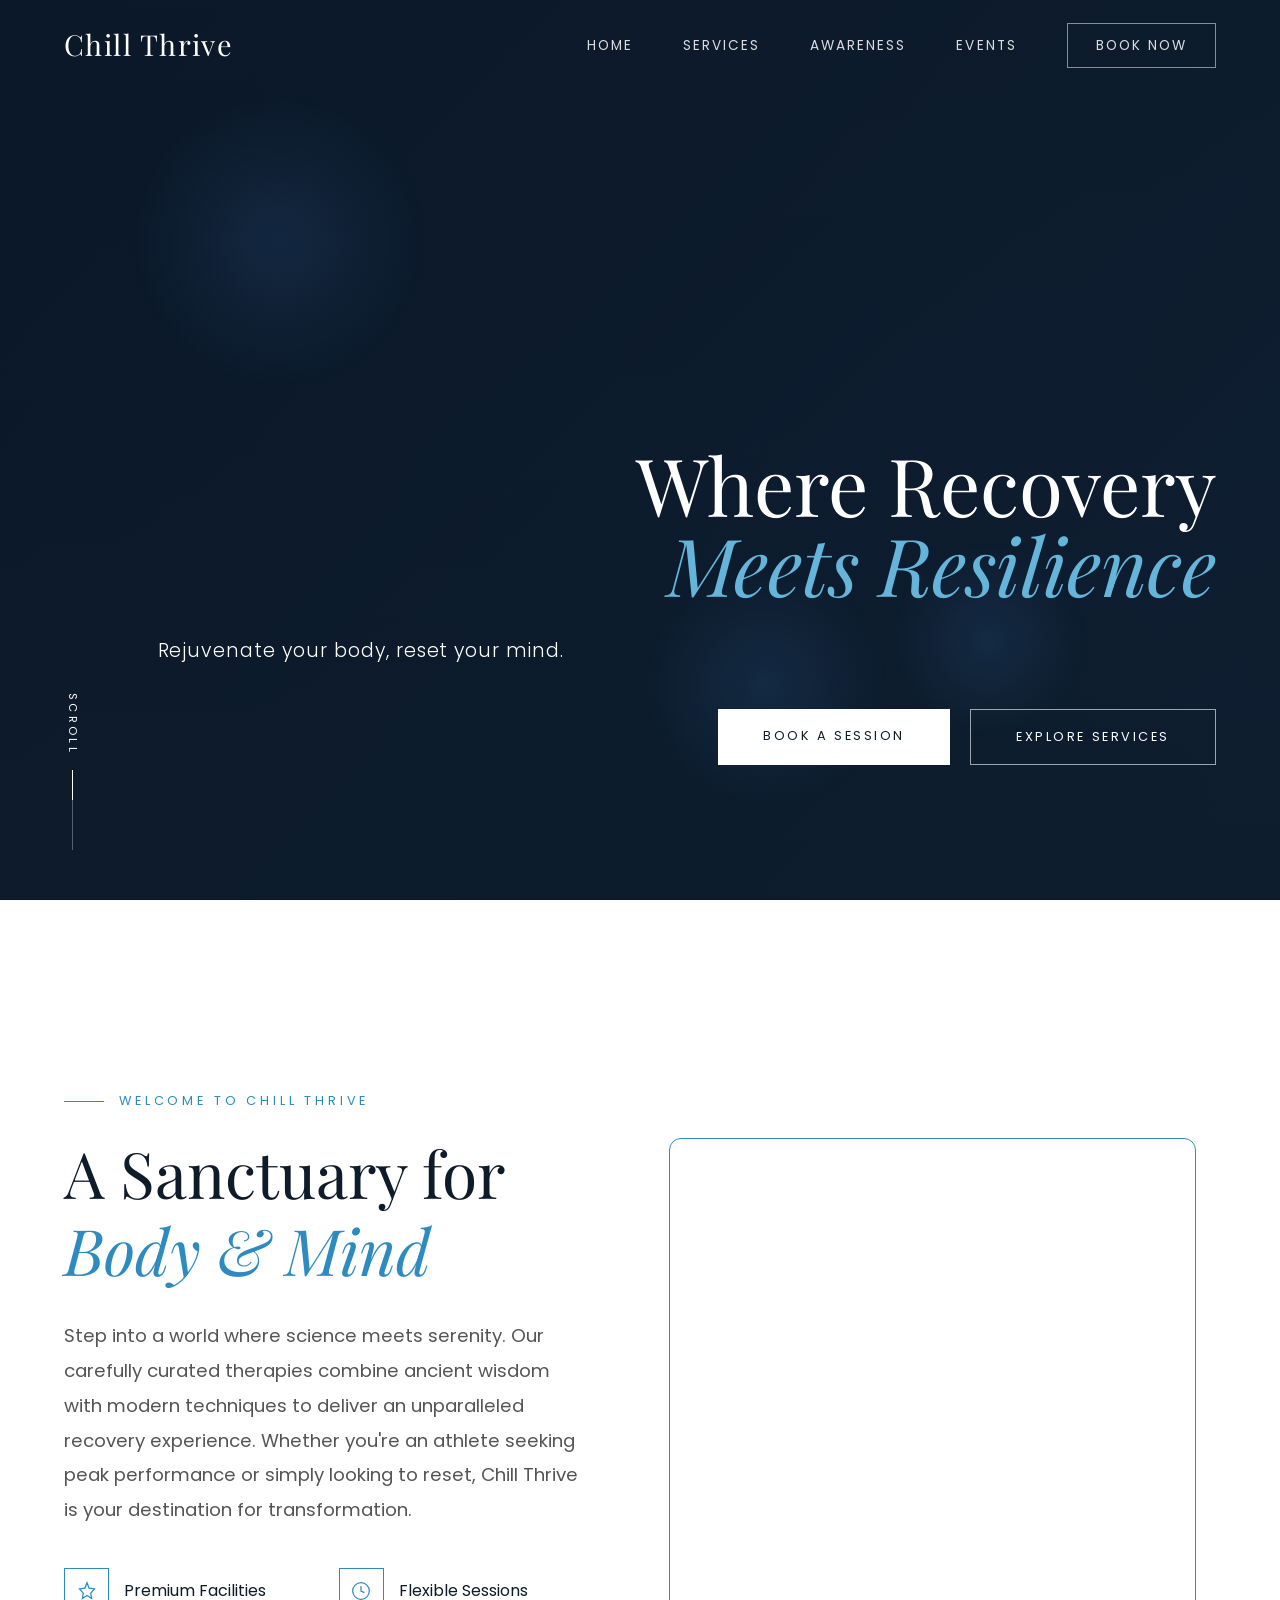
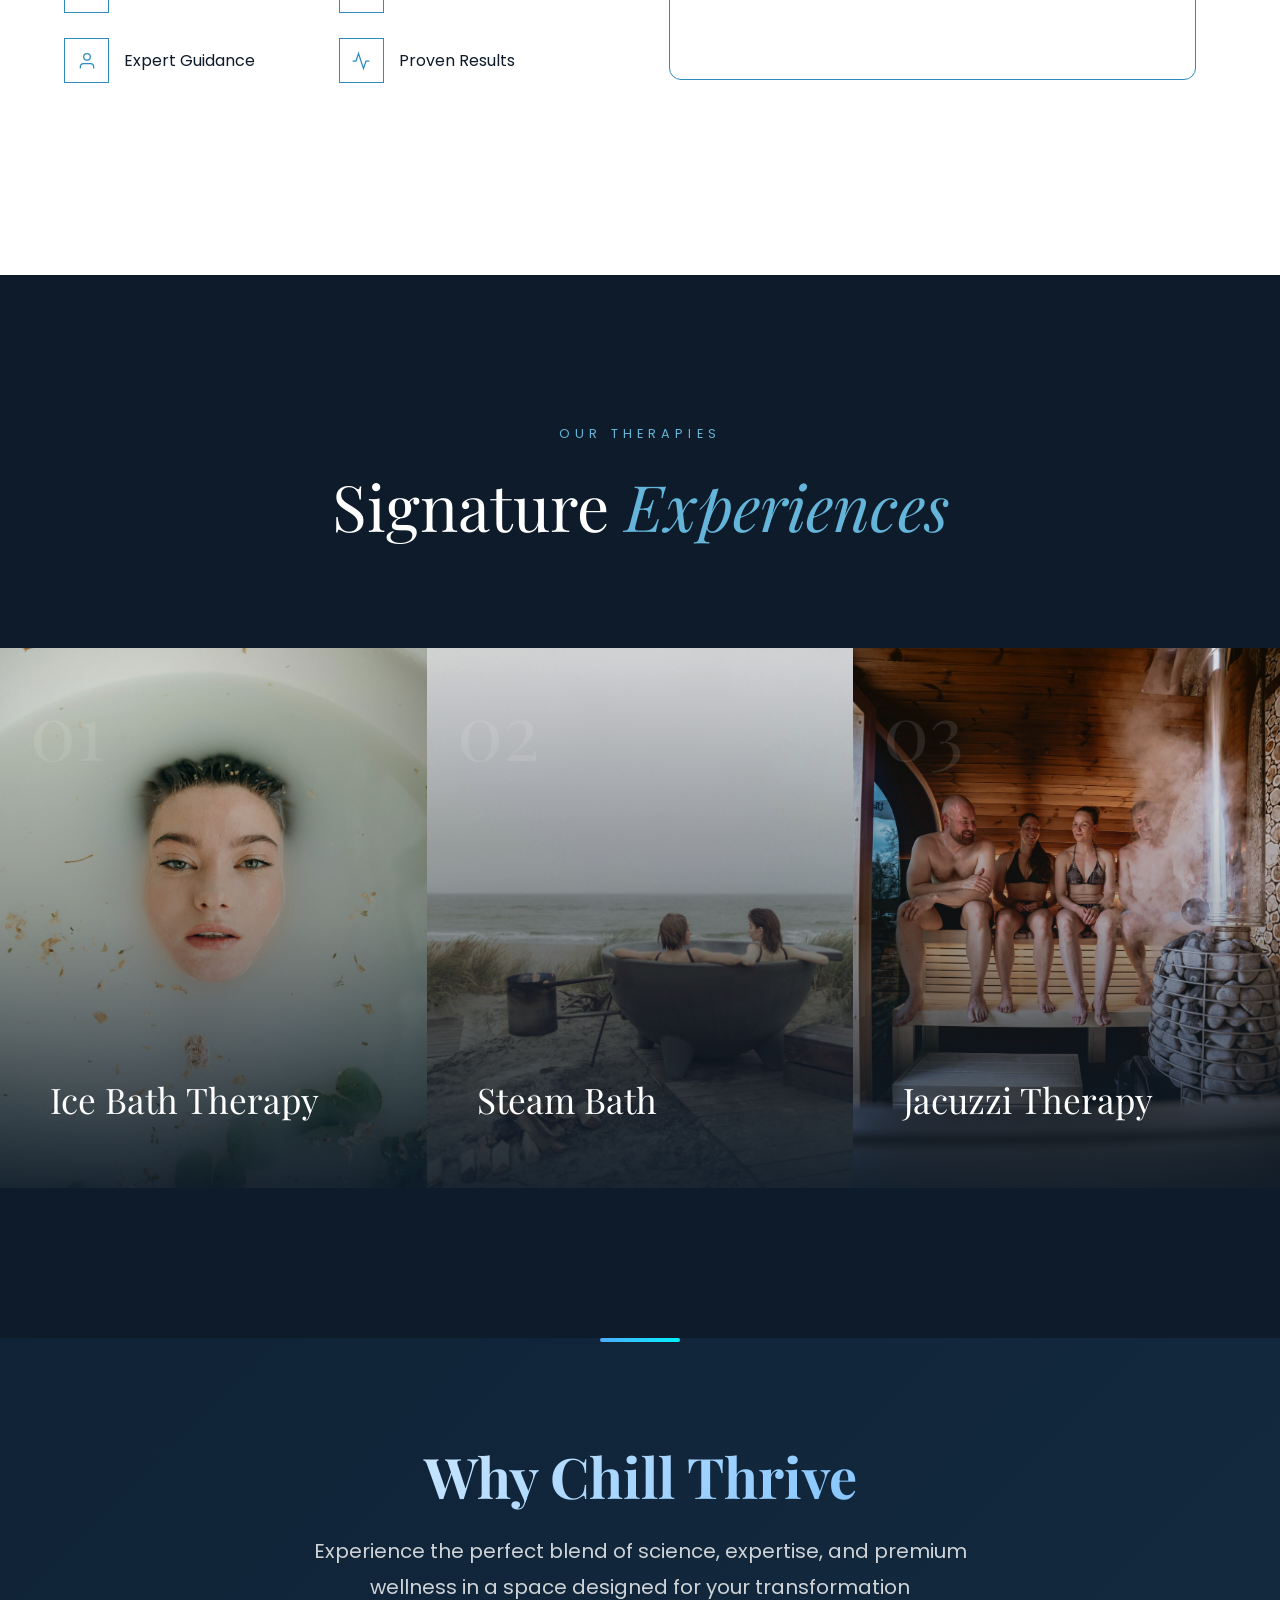
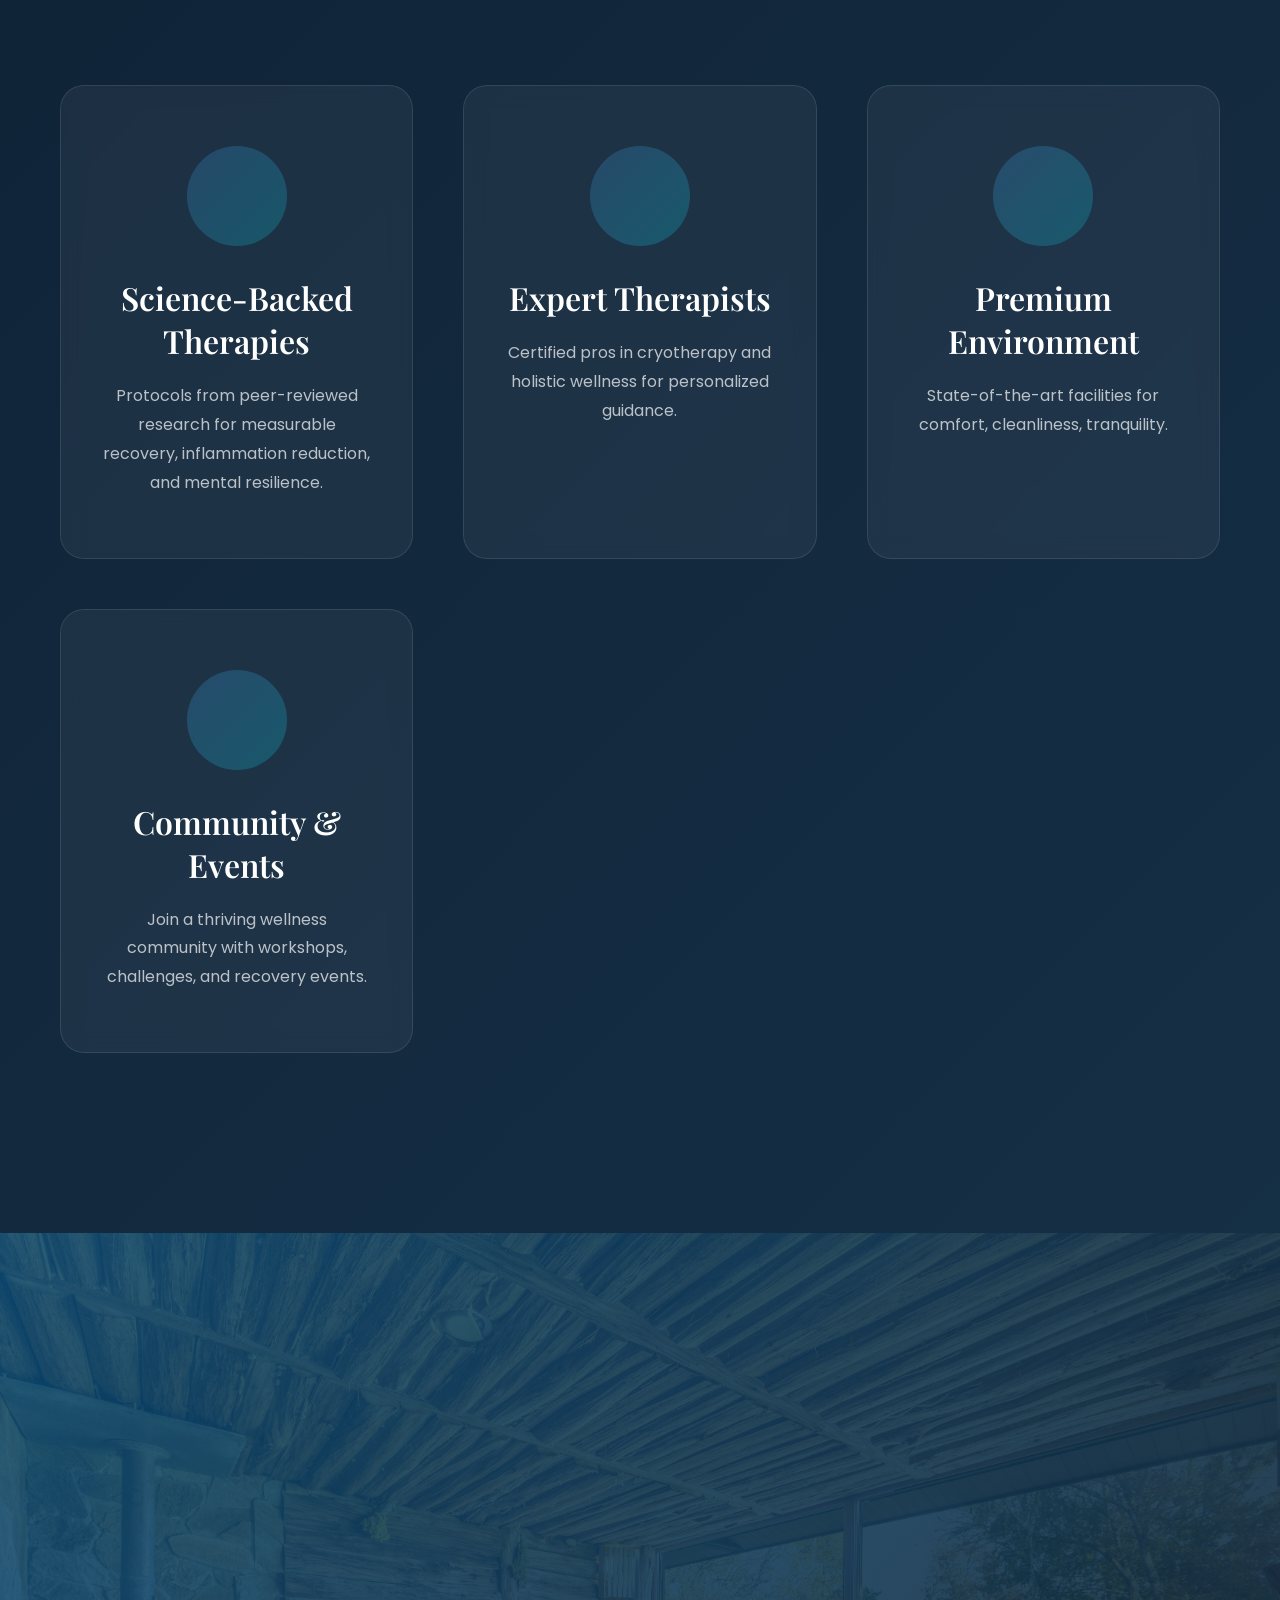
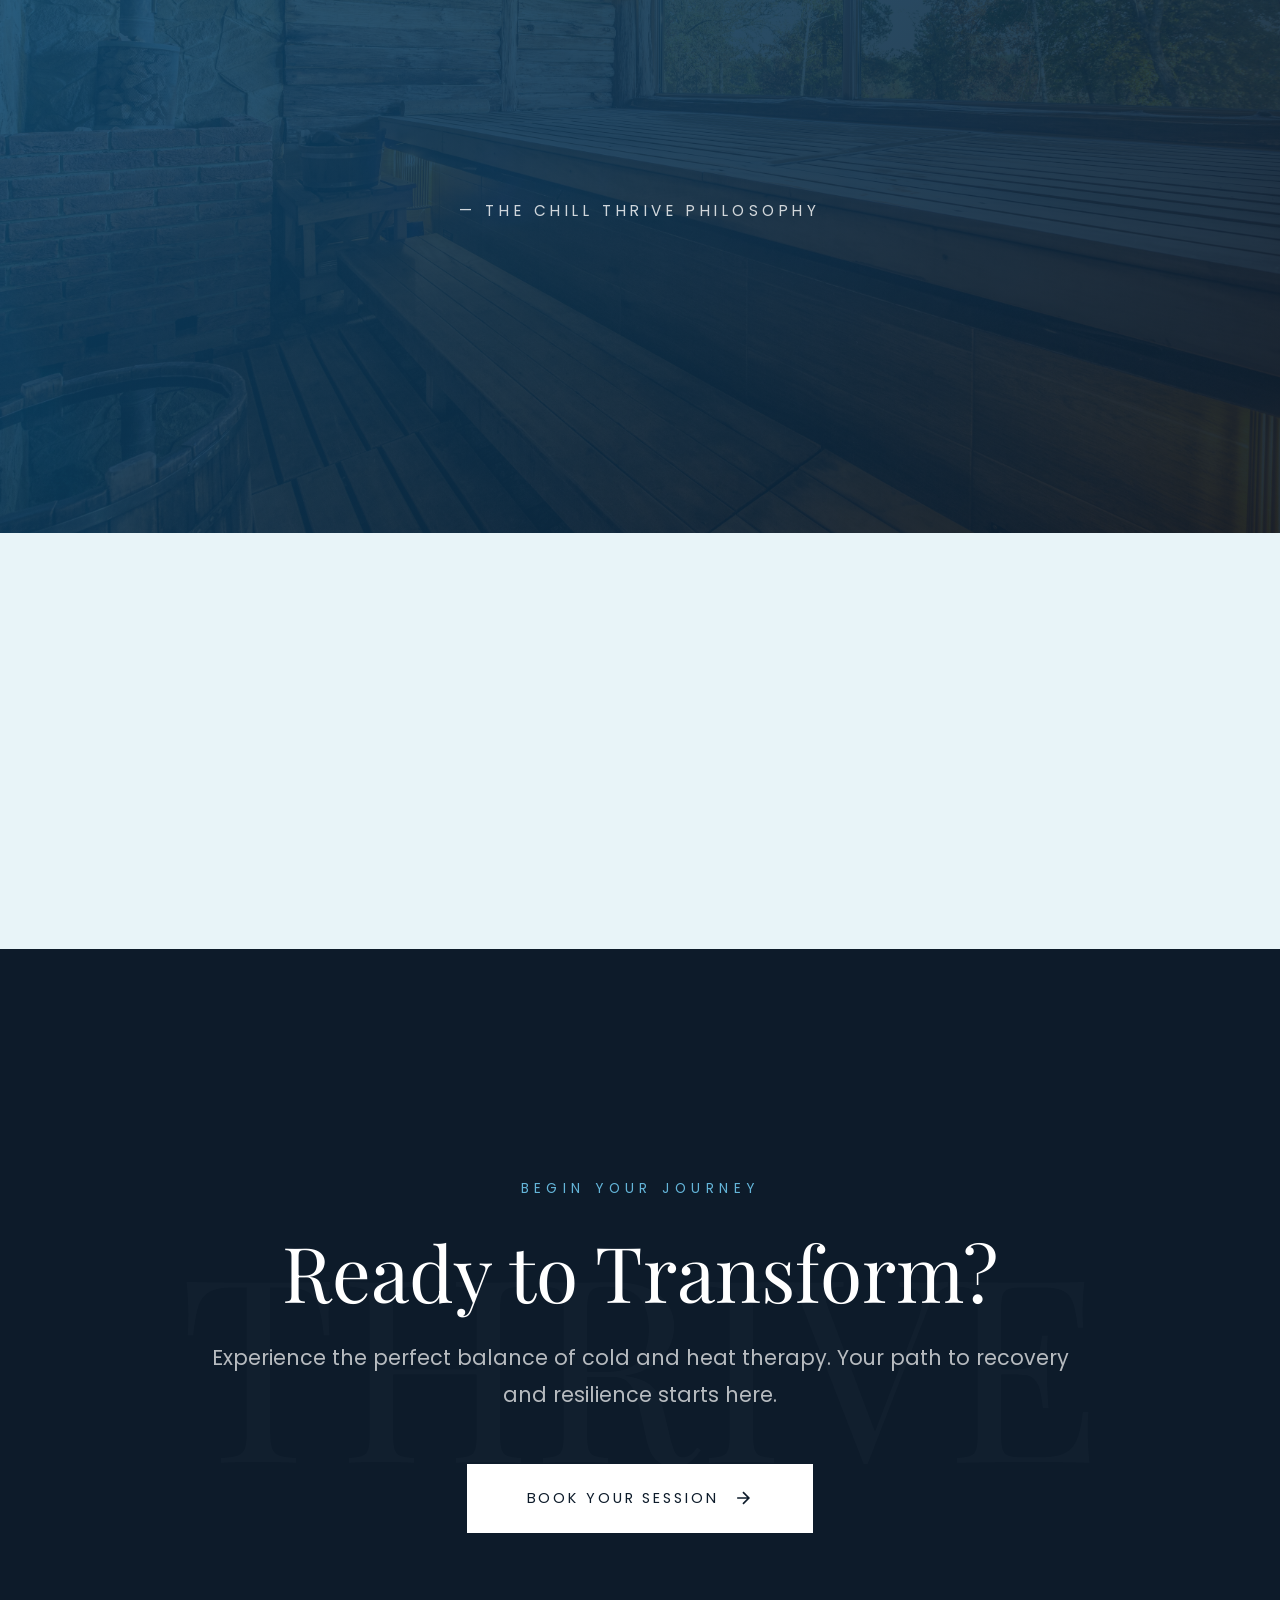
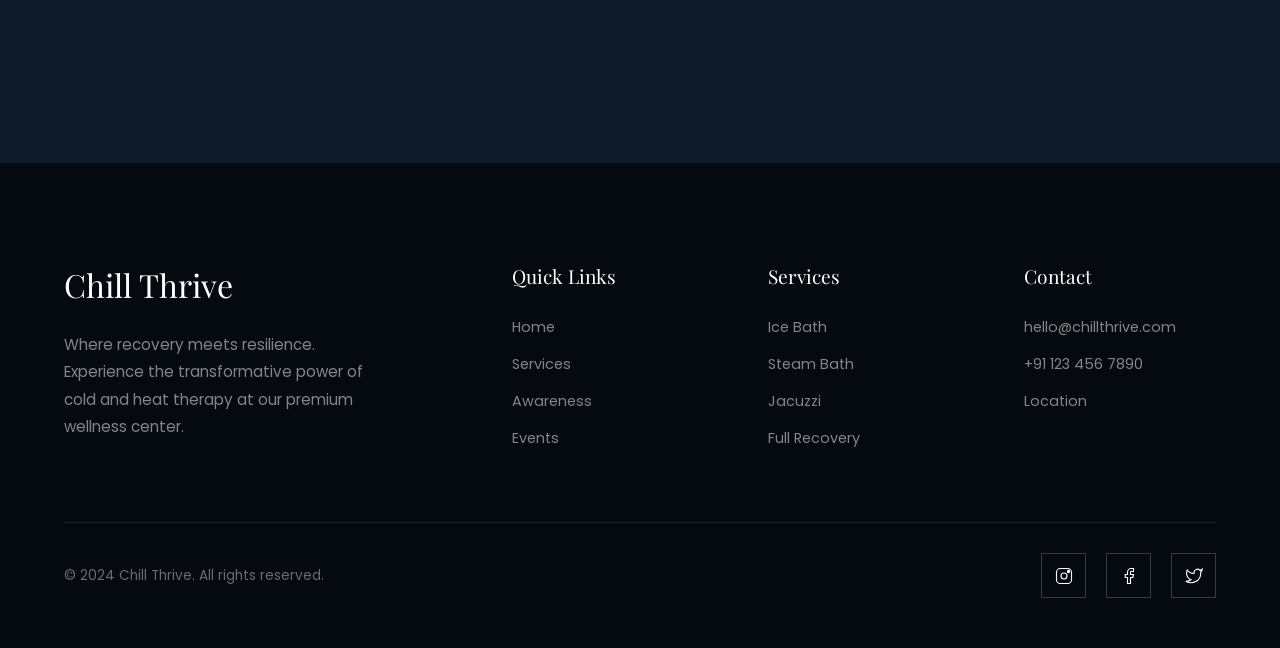
==== index.html @ a76f4bb7 "Add files via upload" ====
<!DOCTYPE html>
<html lang="en">
<head>
  <meta charset="UTF-8">
  <meta name="viewport" content="width=device-width, initial-scale=1.0">
  <title>Chill Thrive - Where Recovery Meets Resilience</title>
  <link href="https://fonts.googleapis.com/css2?family=Playfair+Display:wght@300;400;500;600&family=Inter:wght@300;400;500;600&display=swap" rel="stylesheet">
  <style>
    * {
      margin: 0;
      padding: 0;
      box-sizing: border-box;
    }

    :root {
      --primary-blue: #0A4F7D;
      --light-blue: #2E8BC0;
      --ice-blue: #E8F4F8;
      --accent: #64B5D9;
      --white: #FFFFFF;
      --dark: #0D1B2A;
      --gray: #666666;
    }

    html {
      scroll-behavior: smooth;
    }

    body {
      font-family: 'Inter', sans-serif;
      color: var(--dark);
      overflow-x: hidden;
      background: var(--dark);
    }

    /* Preloader */
    .preloader {
      position: fixed;
      inset: 0;
      background: var(--dark);
      z-index: 10000;
      display: flex;
      flex-direction: column;
      align-items: center;
      justify-content: center;
      transition: opacity 1s ease, visibility 1s ease;
    }

    .preloader.hidden {
      opacity: 0;
      visibility: hidden;
    }

    .preloader-text {
      font-family: 'Playfair Display', serif;
      font-size: clamp(1.2rem, 4vw, 2rem);
      color: white;
      letter-spacing: 0.4em;
      opacity: 0;
      animation: fadeIn 1s ease 0.8s forwards;
    }

    @keyframes fadeIn {
      to { opacity: 1; }
    }

    .preloader-line {
      width: 0;
      height: 1px;
      background: var(--accent);
      margin-top: 20px;
      animation: expandLine 2s ease 0.5s forwards;
    }

    @keyframes expandLine {
      to { width: clamp(150px, 30vw, 250px); }
    }

    .preloader-tagline {
      font-size: clamp(0.7rem, 2vw, 0.9rem);
      color: rgba(255,255,255,0.6);
      letter-spacing: 0.3em;
      text-transform: uppercase;
      margin-top: 15px;
      opacity: 0;
      animation: fadeIn 1s ease 1.5s forwards;
    }

    /* Navigation */
    .nav {
      position: fixed;
      top: 0;
      left: 0;
      right: 0;
      padding: 25px 5%;
      display: flex;
      justify-content: space-between;
      align-items: center;
      z-index: 1000;
      transition: all 0.5s ease;
    }

    .nav.scrolled {
      background: rgba(13, 27, 42, 0.95);
      backdrop-filter: blur(20px);
      padding: 15px 5%;
    }

    .nav-logo-text {
      font-family: 'Playfair Display', serif;
      font-size: clamp(1.3rem, 3vw, 1.8rem);
      font-weight: 400;
      color: white;
      text-decoration: none;
      letter-spacing: 0.05em;
      transition: color 0.3s;
    }

    .nav-menu {
      display: flex;
      align-items: center;
      gap: clamp(20px, 4vw, 50px);
      list-style: none;
    }

    .nav-menu a {
      color: rgba(255,255,255,0.85);
      text-decoration: none;
      font-size: clamp(0.7rem, 1.5vw, 0.85rem);
      letter-spacing: 0.15em;
      text-transform: uppercase;
      transition: all 0.3s ease;
      position: relative;
    }

    .nav-menu a::after {
      content: '';
      position: absolute;
      bottom: -5px;
      left: 0;
      width: 0;
      height: 1px;
      background: var(--accent);
      transition: width 0.3s ease;
    }

    .nav-menu a:hover::after {
      width: 100%;
    }

    .nav-menu a:hover {
      color: white;
    }

    .nav-cta {
      padding: 12px 28px;
      background: transparent;
      border: 1px solid rgba(255,255,255,0.5);
      color: white;
      font-size: clamp(0.65rem, 1.5vw, 0.75rem);
      text-transform: uppercase;
      letter-spacing: 0.15em;
      text-decoration: none;
      transition: all 0.4s ease;
    }

    .nav-cta:hover {
      background: white;
      color: var(--dark);
    }

    .menu-toggle {
      display: none;
      flex-direction: column;
      gap: 6px;
      cursor: pointer;
      padding: 10px;
      z-index: 1001;
    }

    .menu-toggle span {
      width: 28px;
      height: 1.5px;
      background: white;
      transition: all 0.3s ease;
    }

    .menu-toggle.active span:nth-child(1) {
      transform: rotate(45deg) translate(5px, 5px);
    }

    .menu-toggle.active span:nth-child(2) {
      opacity: 0;
    }

    .menu-toggle.active span:nth-child(3) {
      transform: rotate(-45deg) translate(5px, -5px);
    }

    /* Hero */
    .hero {
      position: relative;
      height: 100vh;
      min-height: 600px;
      overflow: hidden;
    }

    .hero-video {
      position: absolute;
      top: 0;
      left: 0;
      width: 100%;
      height: 100%;
      object-fit: cover;
      z-index: -2;
    }

    .hero-overlay {
      position: absolute;
      inset: 0;
      background: linear-gradient(to bottom, rgba(13, 27, 42, 0.4) 0%, rgba(13, 27, 42, 0.2) 50%, rgba(13, 27, 42, 0.6) 100%);
      z-index: -1;
    }

    .hero-content {
      position: absolute;
      bottom: clamp(60px, 15vh, 150px);
      left: 5%;
      right: 5%;
      color: white;
    }

    .hero-title {
      font-family: 'Playfair Display', serif;
      font-size: clamp(2.5rem, 8vw, 7rem);
      font-weight: 200;
      line-height: 1.00;
      margin-bottom: 30px;
      opacity: 0;
      text-align: right;
      transform: translateY(50px);
      animation: fadeUp 1.2s ease 2.7s forwards;
      font-size: 500%;
    }

    .hero-title span {
      display: block;
      font-style: italic;
      color: var(--accent);
    }

    @keyframes fadeUp {
      to {
        opacity: 1;
        transform: translateY(0);
      }
    }

    .hero-description {
      font-size: clamp(0.9rem, 2vw, 1.2rem);
      font-weight: 300;
      letter-spacing: 0.05em;
      max-width: 500px;
      line-height: 1.8;
      margin-bottom: 40px;
      opacity: 0;
      text-align: right;
      animation: fadeUp 1s ease 3s forwards;
      position: right;
    }

    .hero-buttons {
      display: flex;
      gap: 20px;
      opacity: 0;
      animation: fadeUp 1s ease 3.2s forwards;
      justify-content: flex-end;
    }

    .hero-btn {
      padding: clamp(14px, 2vw, 18px) clamp(30px, 4vw, 45px);
      font-size: clamp(0.7rem, 1.5vw, 0.8rem);
      text-transform: uppercase;
      letter-spacing: 0.2em;
      text-decoration: none;
      transition: all 0.4s cubic-bezier(0.4, 0, 0.2, 1);
    }

    .hero-btn.primary {
      background: white;
      color: var(--dark);
    }

    .hero-btn.primary:hover {
      background: var(--accent);
      color: white;
      transform: translateY(-3px);
    }

    .hero-btn.secondary {
      background: transparent;
      border: 1px solid rgba(255,255,255,0.6);
      color: white;
    }

    .hero-btn.secondary:hover {
      background: rgba(255,255,255,0.1);
      border-color: white;
    }

    .scroll-indicator {
      position: absolute;
      bottom: clamp(30px, 5vw, 50px);
      left: 5%;
      right: auto;
      display: flex;
      flex-direction: column;
      align-items: center;
      gap: 15px;
      color: white;
      opacity: 0;
      animation: fadeUp 1s ease 3.5s forwards;
    }

    .scroll-text {
      writing-mode: vertical-rl;
      font-size: 0.7rem;
      letter-spacing: 0.3em;
      text-transform: uppercase;
    }

    .scroll-line {
      width: 1px;
      height: 80px;
      background: rgba(255,255,255,0.3);
      position: relative;
      overflow: hidden;
    }

    .scroll-line::after {
      content: '';
      position: absolute;
      top: 0;
      left: 0;
      width: 100%;
      height: 30px;
      background: white;
      animation: scrollMove 2s ease infinite;
    }

    @keyframes scrollMove {
      0% { transform: translateY(-30px); }
      100% { transform: translateY(80px); }
    }

    /* Intro Sanctuary */
    .intro-section {
      padding: clamp(100px, 15vw, 200px) 5%;
      background: var(--white);
      position: relative;
      overflow: hidden;
    }

    .intro-grid {
      display: grid;
      grid-template-columns: 1fr 1fr;
      gap: clamp(40px, 8vw, 120px);
      max-width: 1400px;
      margin: 0 auto;
      align-items: center;
    }

    .intro-content {
      opacity: 0;
      transform: translateY(60px);
      transition: all 1s cubic-bezier(0.4, 0, 0.2, 1);
    }

    .intro-content.visible {
      opacity: 1;
      transform: translateY(0);
    }

    .intro-label {
      font-size: clamp(0.7rem, 1.5vw, 0.8rem);
      letter-spacing: 0.3em;
      text-transform: uppercase;
      color: var(--light-blue);
      margin-bottom: 25px;
      display: flex;
      align-items: center;
      gap: 15px;
    }

    .intro-label::before {
      content: '';
      width: 40px;
      height: 1px;
      background: var(--light-blue);
    }

    .intro-title {
      font-family: 'Playfair Display', serif;
      font-size: clamp(2rem, 5vw, 4rem);
      font-weight: 300;
      line-height: 1.2;
      margin-bottom: 30px;
      color: var(--dark);
    }

    .intro-title span {
      font-style: italic;
      color: var(--light-blue);
    }

    .intro-text {
      font-size: clamp(0.95rem, 1.8vw, 1.15rem);
      line-height: 1.9;
      color: #555;
      margin-bottom: 40px;
    }

    .intro-features {
      display: grid;
      grid-template-columns: repeat(2, 1fr);
      gap: 25px;
    }

    .intro-feature {
      display: flex;
      align-items: center;
      gap: 15px;
      font-size: clamp(0.85rem, 1.5vw, 1rem);
      color: var(--dark);
      opacity: 0;
      transform: translateY(30px);
      transition: all 0.8s cubic-bezier(0.4, 0, 0.2, 1);
    }

    .intro-content.visible .intro-feature {
      opacity: 1;
      transform: translateY(0);
    }

    .intro-feature:hover .intro-feature-icon {
      border-color: var(--accent);
      transform: scale(1.05);
    }

    .intro-feature-icon {
      width: 45px;
      height: 45px;
      border: 1px solid var(--light-blue);
      display: flex;
      align-items: center;
      justify-content: center;
      flex-shrink: 0;
      transition: all 0.3s ease;
    }

    .intro-feature-icon svg {
      width: 20px;
      height: 20px;
      stroke: var(--light-blue);
      fill: none;
      transition: stroke 0.3s ease;
    }

    .intro-feature:hover .intro-feature-icon svg {
      stroke: var(--accent);
    }

    .intro-image {
      position: relative;
      opacity: 0;
      transform: translateX(60px);
      transition: all 1s cubic-bezier(0.4, 0, 0.2, 1) 0.2s;
    }

    .intro-image.visible {
      opacity: 1;
      transform: translateX(0);
    }

    @media (min-width: 1025px) {
      .intro-image {
        order: 2;
        transform: translateX(-60px);
      }

      .intro-content {
        order: 1;
        transform: translateY(60px);
      }
    }

    .intro-image video {
      width: 100%;
      height: clamp(400px, 60vh, 700px);
      object-fit: cover;
      transition: transform 0.5s cubic-bezier(0.4, 0, 0.2, 1);
      display: block;
      border-radius: 12px;
    }

    .intro-image:hover video {
      transform: scale(1.05);
    }

    .intro-image::before {
      content: '';
      position: absolute;
      top: 20px;
      right: 20px;
      width: 100%;
      height: 100%;
      border: 1px solid var(--light-blue);
      z-index: -1;
      border-radius: 12px;
      transition: all 0.3s ease;
    }

    .intro-image:hover::before {
      border-color: var(--accent);
      box-shadow: 0 20px 40px rgba(0,0,0,0.2);
    }

    /* Services Preview - Front */
    .services-preview {
      padding: clamp(80px, 12vw, 150px) 0;
      background: var(--dark);
      position: relative;
    }

    .services-header {
      text-align: center;
      padding: 0 5%;
      margin-bottom: clamp(60px, 10vw, 100px);
    }

    .services-label {
      font-size: clamp(0.7rem, 1.5vw, 0.8rem);
      letter-spacing: 0.4em;
      text-transform: uppercase;
      color: var(--accent);
      margin-bottom: 20px;
    }

    .services-title {
      font-family: 'Playfair Display', serif;
      font-size: clamp(2rem, 5vw, 4rem);
      font-weight: 300;
      color: white;
    }

    .services-title span {
      font-style: italic;
      color: var(--accent);
    }

    .services-grid {
      display: grid;
      grid-template-columns: repeat(3, 1fr);
      gap: 0;
    }

    .service-item {
      position: relative;
      height: clamp(400px, 60vh, 600px);
      overflow: hidden;
      cursor: pointer;
    }

    .service-item img {
      width: 100%;
      height: 100%;
      object-fit: cover;
      transition: transform 1.5s cubic-bezier(0.4, 0, 0.2, 1);
    }

    .service-item:hover img {
      transform: scale(1.15);
    }

    .service-overlay {
      position: absolute;
      inset: 0;
      background: linear-gradient(to top, rgba(13,27,42,0.9) 0%, rgba(13,27,42,0.3) 50%, transparent 100%);
      display: flex;
      flex-direction: column;
      justify-content: flex-end;
      padding: clamp(30px, 5vw, 50px);
      transition: background 0.5s ease;
    }

    .service-item:hover .service-overlay {
      background: linear-gradient(to top, rgba(10,79,125,0.95) 0%, rgba(10,79,125,0.7) 50%, rgba(10,79,125,0.4) 100%);
    }

    .service-number {
      font-family: 'Playfair Display', serif;
      font-size: clamp(3rem, 6vw, 5rem);
      font-weight: 300;
      color: rgba(255,255,255,0.1);
      position: absolute;
      top: 30px;
      left: 30px;
      transition: color 0.5s ease;
    }

    .service-item:hover .service-number {
      color: rgba(255,255,255,0.3);
    }

    .service-name {
      font-family: 'Playfair Display', serif;
      font-size: clamp(1.5rem, 3vw, 2.2rem);
      font-weight: 400;
      color: white;
      margin-bottom: 15px;
      transform: translateY(20px);
      transition: transform 0.5s ease;
    }

    .service-item:hover .service-name {
      transform: translateY(0);
    }

    .service-desc {
      font-size: clamp(0.85rem, 1.5vw, 1rem);
      color: rgba(255,255,255,0.7);
      line-height: 1.7;
      max-height: 0;
      overflow: hidden;
      opacity: 0;
      transition: all 0.5s ease;
    }

    .service-item:hover .service-desc {
      max-height: 100px;
      opacity: 1;
      margin-bottom: 20px;
    }

    .service-link {
      display: inline-flex;
      align-items: center;
      gap: 10px;
      color: white;
      text-decoration: none;
      font-size: clamp(0.7rem, 1.5vw, 0.8rem);
      letter-spacing: 0.2em;
      text-transform: uppercase;
      opacity: 0;
      transform: translateY(20px);
      transition: all 0.5s ease 0.1s;
    }

    .service-item:hover .service-link {
      opacity: 1;
      transform: translateY(0);
    }

    .service-link svg {
      width: 20px;
      height: 20px;
      transition: transform 0.3s ease;
    }

    .service-link:hover svg {
      transform: translateX(5px);
    }

    
    /* Experience */
    .experience-section {
      position: relative;
      height: 100vh;
      min-height: 600px;
      display: flex;
      align-items: center;
      overflow: hidden;
    }

    .experience-bg {
      position: absolute;
      inset: 0;
      z-index: -1;
    }

    .experience-bg img {
      width: 100%;
      height: 100%;
      object-fit: cover;
    }

    .experience-bg::after {
      content: '';
      position: absolute;
      inset: 0;
      background: linear-gradient(135deg, rgba(10,79,125,0.85) 0%, rgba(13,27,42,0.9) 100%);
    }

    .experience-content {
      max-width: 800px;
      margin: 0 auto;
      text-align: center;
      padding: 0 5%;
      color: white;
    }

    .experience-quote {
      font-family: 'Playfair Display', serif;
      font-size: clamp(1.8rem, 4vw, 3.5rem);
      font-weight: 300;
      font-style: italic;
      line-height: 1.4;
      margin-bottom: 40px;
      opacity: 0;
      transform: translateY(40px);
      transition: all 1s ease;
    }

    .experience-quote.visible {
      opacity: 1;
      transform: translateY(0);
    }

    .experience-author {
      font-size: clamp(0.8rem, 1.5vw, 0.95rem);
      letter-spacing: 0.3em;
      text-transform: uppercase;
      opacity: 0.8;
    }

    /* Stats */
    .stats-section {
      padding: clamp(80px, 12vw, 150px) 5%;
      background: var(--ice-blue);
    }

    .stats-grid {
      display: grid;
      grid-template-columns: repeat(4, 1fr);
      gap: clamp(30px, 5vw, 60px);
      max-width: 1200px;
      margin: 0 auto;
      text-align: center;
    }

    .stat-item {
      opacity: 0;
      transform: translateY(40px);
      transition: all 0.8s cubic-bezier(0.4, 0, 0.2, 1);
    }

    .stat-item.visible {
      opacity: 1;
      transform: translateY(0);
    }

    .stat-number {
      font-family: 'Playfair Display', serif;
      font-size: clamp(2.5rem, 5vw, 4rem);
      font-weight: 300;
      color: var(--primary-blue);
      margin-bottom: 10px;
    }

    .stat-label {
      font-size: clamp(0.75rem, 1.5vw, 0.9rem);
      letter-spacing: 0.2em;
      text-transform: uppercase;
      color: var(--gray);
    }

    /* CTA */
    .cta-section {
      position: relative;
      padding: clamp(120px, 18vw, 250px) 5%;
      background: var(--dark);
      overflow: hidden;
    }

    .cta-bg-text {
      position: absolute;
      top: 50%;
      left: 50%;
      transform: translate(-50%, -50%);
      font-family: 'Playfair Display', serif;
      font-size: clamp(8rem, 20vw, 25rem);
      font-weight: 300;
      color: rgba(255,255,255,0.02);
      white-space: nowrap;
      pointer-events: none;
    }

    .cta-content {
      position: relative;
      max-width: 900px;
      margin: 0 auto;
      text-align: center;
      color: white;
    }

    .cta-label {
      font-size: clamp(0.7rem, 1.5vw, 0.85rem);
      letter-spacing: 0.4em;
      text-transform: uppercase;
      color: var(--accent);
      margin-bottom: 30px;
    }

    .cta-title {
      font-family: 'Playfair Display', serif;
      font-size: clamp(2.5rem, 6vw, 5rem);
      font-weight: 300;
      line-height: 1.1;
      margin-bottom: 25px;
    }

    .cta-text {
      font-size: clamp(1rem, 2vw, 1.3rem);
      color: rgba(255,255,255,0.7);
      margin-bottom: 50px;
      line-height: 1.8;
    }

    .cta-btn {
      display: inline-flex;
      align-items: center;
      gap: 15px;
      padding: clamp(18px, 3vw, 24px) clamp(40px, 6vw, 60px);
      background: white;
      color: var(--dark);
      font-size: clamp(0.75rem, 1.5vw, 0.9rem);
      text-transform: uppercase;
      letter-spacing: 0.2em;
      text-decoration: none;
      transition: all 0.4s cubic-bezier(0.4, 0, 0.2, 1);
    }

    .cta-btn svg {
      width: 20px;
      height: 20px;
      transition: transform 0.3s ease;
    }

    .cta-btn:hover {
      background: var(--accent);
      color: white;
      transform: translateY(-5px);
      box-shadow: 0 30px 60px rgba(0,0,0,0.3);
    }

    .cta-btn:hover svg {
      transform: translateX(5px);
    }

    /* Footer */
    .footer {
      background: #050a10;
      padding: clamp(60px, 10vw, 100px) 5% clamp(30px, 5vw, 50px);
    }

    .footer-content {
      display: grid;
      grid-template-columns: 2fr 1fr 1fr 1fr;
      gap: clamp(30px, 5vw, 80px);
      max-width: 1400px;
      margin: 0 auto 60px;
    }

    .footer-brand {
      max-width: 300px;
    }

    .footer-logo-text {
      font-family: 'Playfair Display', serif;
      font-size: clamp(1.5rem, 3vw, 2rem);
      color: white;
      margin-bottom: 25px;
      display: block;
    }

    .footer-desc {
      font-size: clamp(0.85rem, 1.5vw, 0.95rem);
      color: rgba(255,255,255,0.5);
      line-height: 1.8;
    }

    .footer-column h4 {
      font-family: 'Playfair Display', serif;
      font-size: clamp(1rem, 2vw, 1.2rem);
      font-weight: 400;
      color: white;
      margin-bottom: 25px;
    }

    .footer-links {
      list-style: none;
    }

    .footer-links li {
      margin-bottom: 12px;
    }

    .footer-links a {
      color: rgba(255,255,255,0.5);
      text-decoration: none;
      font-size: clamp(0.8rem, 1.5vw, 0.9rem);
      transition: color 0.3s ease;
    }

    .footer-links a:hover {
      color: white;
    }

    .footer-bottom {
      border-top: 1px solid rgba(255,255,255,0.1);
      padding-top: 30px;
      display: flex;
      justify-content: space-between;
      align-items: center;
      flex-wrap: wrap;
      gap: 20px;
      max-width: 1400px;
      margin: 0 auto;
    }

    .footer-copyright {
      font-size: clamp(0.75rem, 1.5vw, 0.85rem);
      color: rgba(255,255,255,0.4);
    }

    .footer-social {
      display: flex;
      gap: 20px;
    }

    .footer-social a {
      width: 45px;
      height: 45px;
      border: 1px solid rgba(255,255,255,0.2);
      display: flex;
      align-items: center;
      justify-content: center;
      color: white;
      transition: all 0.3s ease;
    }

    .footer-social a:hover {
      background: var(--accent);
      border-color: var(--accent);
    }

    .footer-social svg {
      width: 18px;
      height: 18px;
    }

    /* Responsive */
    @media (max-width: 1024px) {
      .intro-grid {
        grid-template-columns: 1fr;
      }

      .intro-image {
        order: -1;
      }

      .services-grid {
        grid-template-columns: 1fr;
      }

      .service-item {
        height: clamp(350px, 50vh, 500px);
      }

      .stats-grid {
        grid-template-columns: repeat(2, 1fr);
      }

      .footer-content {
        grid-template-columns: repeat(2, 1fr);
      }
    }

    @media (max-width: 768px) {
      .menu-toggle {
        display: flex;
      }

      .nav-menu {
        position: fixed;
        top: 0;
        right: -100%;
        width: 100%;
        max-width: 350px;
        height: 100vh;
        background: rgba(13, 27, 42, 0.98);
        backdrop-filter: blur(20px);
        flex-direction: column;
        justify-content: center;
        padding: 50px;
        transition: right 0.4s ease;
      }

      .nav-menu.active {
        right: 0;
      }

      .nav-menu a {
        font-size: 1rem;
        padding: 15px 0;
      }

      .nav-cta {
        margin-top: 20px;
      }

      .hero-content {
        bottom: 80px;
      }

      .hero-buttons {
        flex-direction: column;
        justify-content: flex-end;
      }

      .hero-btn {
        text-align: center;
      }

      .scroll-indicator {
        display: none;
      }

      .intro-features {
        grid-template-columns: 1fr;
      }

      .stats-grid {
        grid-template-columns: 1fr 1fr;
      }

      .footer-content {
        grid-template-columns: 1fr;
        text-align: center;
      }

      .footer-brand {
        max-width: none;
      }

      .footer-bottom {
        flex-direction: column;
        text-align: center;
      }

      .why-symbols {
        flex-direction: column;
        gap: 40px;
      }
    }

    @media (max-width: 480px) {
      .nav {
        padding: 15px 4%;
      }

      .hero-title {
        font-size: 2.2rem;
      }
    }
  </style>
</head>
<body>

  <!-- Preloader -->
  <div class="preloader">
    <div class="preloader-text">CHILL THRIVE</div>
    <div class="preloader-line"></div>
    <div class="preloader-tagline">Recovery & Wellness</div>
  </div>

  <!-- Nav -->
  <nav class="nav">
    <a href="#" class="nav-logo-text">Chill Thrive</a>

    <div class="menu-toggle" id="menuToggle">
      <span></span>
      <span></span>
      <span></span>
    </div>

    <ul class="nav-menu" id="navMenu">
      <li><a href="homepage.html">Home</a></li>
      <li><a href="services.html"target="_parent">Services</a></li>
      <li><a href="Awareness.html"target="_parent">Awareness</a></li>
      <li><a href="events.html" target="_parent">Events</a></li>
      <li><a href="booking.html" class="nav-cta" target="_parent">Book Now</a></li>
    </ul>
  </nav>

  <!-- Hero -->
  <section class="hero">
    <video autoplay muted loop playsinline class="hero-video">
      <source src="hero.mp4" type="video/mp4">
    </video>
    <div class="hero-overlay"></div>

    <div class="hero-content">
      <h1 class="hero-title">Where Recovery<br><span>Meets Resilience</span></h1>
      <h6 class="hero-description" style="position:right;">Rejuvenate your body, reset your mind.</h6>
      
      <div class="hero-buttons">
        <a href="booking.html" class="hero-btn primary">Book a Session</a>
        <a href="services.html" class="hero-btn secondary">Explore Services</a>
      </div>
    </div>

    <div class="scroll-indicator">
      <span class="scroll-text">Scroll</span>
      <div class="scroll-line"></div>
    </div>
  </section>

  <!-- Intro Sanctuary -->
  <section class="intro-section">
    <div class="intro-grid">
      <div class="intro-content">
        <div class="intro-label">Welcome to Chill Thrive</div>
        <h2 class="intro-title">A Sanctuary for <span>Body & Mind</span></h2>
        <p class="intro-text">Step into a world where science meets serenity. Our carefully curated therapies combine ancient wisdom with modern techniques to deliver an unparalleled recovery experience. Whether you're an athlete seeking peak performance or simply looking to reset, Chill Thrive is your destination for transformation.</p>
        
        <div class="intro-features">
          <div class="intro-feature">
            <div class="intro-feature-icon">
              <svg viewBox="0 0 24 24" stroke-width="1.5">
                <path d="M12 2L14.5 8.5L21 9.5L16.5 14.5L17.5 21L12 17.5L6.5 21L7.5 14.5L3 9.5L9.5 8.5L12 2Z"/>
              </svg>
            </div>
            <span>Premium Facilities</span>
          </div>
          <div class="intro-feature">
            <div class="intro-feature-icon">
              <svg viewBox="0 0 24 24" stroke-width="1.5">
                <circle cx="12" cy="12" r="10"/>
                <path d="M12 6v6l4 2"/>
              </svg>
            </div>
            <span>Flexible Sessions</span>
          </div>
          <div class="intro-feature">
            <div class="intro-feature-icon">
              <svg viewBox="0 0 24 24" stroke-width="1.5">
                <path d="M20 21v-2a4 4 0 0 0-4-4H8a4 4 0 0 0-4 4v2"/>
                <circle cx="12" cy="7" r="4"/>
              </svg>
            </div>
            <span>Expert Guidance</span>
          </div>
          <div class="intro-feature">
            <div class="intro-feature-icon">
              <svg viewBox="0 0 24 24" stroke-width="1.5">
                <path d="M22 12h-4l-3 9L9 3l-3 9H2"/>
              </svg>
            </div>
            <span>Proven Results</span>
          </div>
        </div>
      </div>

      <div class="intro-image">
        <video autoplay muted loop playsinline>
          <source src="intro.mp4" type="video/mp4">
        </video>
      </div>
    </div>
  </section>

  <!-- Services Front -->
  <section class="services-preview">
    <div class="services-header">
      <p class="services-label">Our Therapies</p>
      <h2 class="services-title">Signature <span>Experiences</span></h2>
    </div>

    <div class="services-grid">
      <div class="service-item">
        <img src="icebath2.jpg" alt="Ice Bath">
        <div class="service-overlay">
          <span class="service-number">01</span>
          <h3 class="service-name">Ice Bath Therapy</h3>
          <a href="services.html" class="service-link">
            Discover More
            <svg viewBox="0 0 24 24" fill="none" stroke="currentColor" stroke-width="2">
              <path d="M5 12h14M12 5l7 7-7 7"/>
            </svg>
          </a>
        </div>
      </div>

      <div class="service-item">
        <img src="last.jpg" alt="Steam Bath">
        <div class="service-overlay">
          <span class="service-number">02</span>
          <h3 class="service-name">Steam Bath</h3>
          <a href="services.html" class="service-link">
            Discover More
            <svg viewBox="0 0 24 24" fill="none" stroke="currentColor" stroke-width="2">
              <path d="M5 12h14M12 5l7 7-7 7"/>
            </svg>
          </a>
        </div>
      </div>

      <div class="service-item">
        <img src="jacuzzi2.jpg" alt="Jacuzzi">
        <div class="service-overlay">
          <span class="service-number">03</span>
          <h3 class="service-name">Jacuzzi Therapy</h3>
          
          <a href="services.html" class="service-link">
            Discover More
            <svg viewBox="0 0 24 24" fill="none" stroke="currentColor" stroke-width="2">
              <path d="M5 12h14M12 5l7 7-7 7"/>
            </svg>
          </a>
        </div>
      </div>
    </div>
  </section>

  <!-- Why Creative Symbols -->
  
      
    <link href="https://fonts.googleapis.com/css2?family=Poppins:wght@300;400;600;700&family=Playfair+Display:wght@600;700&display=swap" rel="stylesheet">
    </div>
    
    <style>
        * {
            margin: 0;
            padding: 0;
            box-sizing: border-box;
        }

        body {
            font-family: 'Poppins', sans-serif;
            background: linear-gradient(135deg, #0a1628 0%, #1a3a52 100%);
            color: #fff;
            overflow-x: hidden;
        }

        .section-header {
            text-align: center;
            padding: 100px 20px 60px;
            position: relative;
        }

        .section-header::before {
            content: '';
            position: absolute;
            top: 0;
            left: 50%;
            transform: translateX(-50%);
            width: 80px;
            height: 4px;
            background: linear-gradient(90deg, #4facfe 0%, #00f2fe 100%);
            border-radius: 2px;
            animation: slideDown 1s ease;
        }

        @keyframes slideDown {
            from {
                top: -20px;
                opacity: 0;
            }
            to {
                top: 0;
                opacity: 1;
            }
        }

        .section-header h1 {
            font-family: 'Playfair Display', serif;
            font-size: 56px;
            font-weight: 700;
            margin-bottom: 20px;
            background: linear-gradient(135deg, #fff 0%, #4facfe 100%);
            -webkit-background-clip: text;
            -webkit-text-fill-color: transparent;
            background-clip: text;
            animation: fadeInUp 0.8s ease;
        }

        .section-header p {
            font-size: 20px;
            color: rgba(255, 255, 255, 0.8);
            max-width: 700px;
            margin: 0 auto;
            line-height: 1.8;
            animation: fadeInUp 1s ease 0.2s backwards;
        }
          .hero-video {
      position: absolute;
      top: 0;
      left: 0;
      width: 100%;
      height: 100%;
      object-fit: cover;
      z-index: -2;
    }

    .hero-overlay {
      position: absolute;
      inset: 0;
      background: linear-gradient(to bottom, rgba(13, 27, 42, 0.4) 0%, rgba(13, 27, 42, 0.2) 50%, rgba(13, 27, 42, 0.6) 100%);
      z-index: -1;
    }

    

        @keyframes fadeInUp {
            from {
                opacity: 0;
                transform: translateY(30px);
            }
            to {
                opacity: 1;
                transform: translateY(0);
            }
        }

        .features-container {
            max-width: 1400px;
            margin: 0 auto;
            padding: 80px 40px 120px;
            display: grid;
            grid-template-columns: repeat(auto-fit, minmax(300px, 1fr));
            gap: 50px;
        }

        .feature-card {
            position: relative;
            background: rgba(255, 255, 255, 0.05);
            backdrop-filter: blur(10px);
            border-radius: 24px;
            padding: 60px 40px;
            border: 1px solid rgba(255, 255, 255, 0.1);
            transition: all 0.5s cubic-bezier(0.4, 0, 0.2, 1);
            opacity: 0;
            transform: translateY(50px);
            animation: cardFadeIn 0.8s ease forwards;
            overflow: hidden;
        }

        .feature-card:nth-child(1) { animation-delay: 0.1s; }
        .feature-card:nth-child(2) { animation-delay: 0.2s; }
        .feature-card:nth-child(3) { animation-delay: 0.3s; }
        .feature-card:nth-child(4) { animation-delay: 0.4s; }

        @keyframes cardFadeIn {
            to {
                opacity: 1;
                transform: translateY(0);
            }
        }

        .feature-card::before {
            content: '';
            position: absolute;
            top: -50%;
            left: -50%;
            width: 200%;
            height: 200%;
            background: radial-gradient(circle, rgba(79, 172, 254, 0.1) 0%, transparent 70%);
            opacity: 0;
            transition: opacity 0.5s ease;
        }

        .feature-card:hover::before {
            opacity: 1;
        }

        .feature-card:hover {
            transform: translateY(-10px);
            border-color: rgba(79, 172, 254, 0.3);
            box-shadow: 0 20px 60px rgba(79, 172, 254, 0.2);
        }

        .icon-wrapper {
            width: 100px;
            height: 100px;
            margin: 0 auto 30px;
            position: relative;
            display: flex;
            align-items: center;
            justify-content: center;
        }

        .icon-bg {
            position: absolute;
            width: 100%;
            height: 100%;
            background: linear-gradient(135deg, #4facfe 0%, #00f2fe 100%);
            border-radius: 50%;
            opacity: 0.2;
            animation: pulse 3s ease-in-out infinite;
        }

        @keyframes pulse {
            0%, 100% {
                transform: scale(1);
                opacity: 0.2;
            }
            50% {
                transform: scale(1.1);
                opacity: 0.3;
            }
        }

        .icon {
            position: relative;
            width: 80px;
            height: 80px;
            z-index: 1;
        }

        .icon svg {
            width: 100%;
            height: 100%;
            stroke: #4facfe;
            fill: none;
            stroke-width: 2;
            stroke-linecap: round;
            stroke-linejoin: round;
            filter: drop-shadow(0 0 10px rgba(79, 172, 254, 0.3));
            animation: drawSketch 2s ease-in-out infinite;
        }

        @keyframes drawSketch {
            0%, 100% {
                stroke-dashoffset: 0;
            }
            50% {
                stroke-dashoffset: 10;
            }
        }

        .feature-card h2 {
            font-family: 'Playfair Display', serif;
            font-size: 32px;
            font-weight: 600;
            margin-bottom: 20px;
            color: #fff;
            text-align: center;
        }

        .feature-card p {
            font-size: 16px;
            line-height: 1.8;
            color: rgba(255, 255, 255, 0.7);
            text-align: center;
        }

        .media-section {
            max-width: 1400px;
            margin: 80px auto;
            padding: 0 40px;
        }

        .media-grid {
            display: grid;
            grid-template-columns: repeat(auto-fit, minmax(300px, 1fr));
            gap: 30px;
            margin-top: 60px;
        }

        .media-card {
            position: relative;
            border-radius: 20px;
            overflow: hidden;
            height: 400px;
            opacity: 0;
            animation: cardFadeIn 0.8s ease forwards;
        }

        .media-card:nth-child(1) { animation-delay: 0.5s; }
        .media-card:nth-child(2) { animation-delay: 0.6s; }
        .media-card:nth-child(3) { animation-delay: 0.7s; }

        .media-card img,
        .media-card video {
            width: 100%;
            height: 100%;
            object-fit: cover;
            transition: transform 0.6s ease;
        }

        .media-card:hover img,
        .media-card:hover video {
            transform: scale(1.1);
        }

        .media-overlay {
            position: absolute;
            bottom: 0;
            left: 0;
            right: 0;
            background: linear-gradient(to top, rgba(0, 0, 0, 0.8) 0%, transparent 100%);
            padding: 30px;
            transform: translateY(100%);
            transition: transform 0.4s ease;
        }

        .media-card:hover .media-overlay {
            transform: translateY(0);
        }

        .media-overlay h3 {
            font-size: 22px;
            margin-bottom: 8px;
            color: #fff;
        }

        .media-overlay p {
            font-size: 14px;
            color: rgba(255, 255, 255, 0.8);
        }

        .floating-elements {
            position: fixed;
            top: 0;
            left: 0;
            width: 100%;
            height: 100%;
            pointer-events: none;
            z-index: -1;
            overflow: hidden;
        }

        .bubble {
            position: absolute;
            background: radial-gradient(circle, rgba(79, 172, 254, 0.1) 0%, transparent 70%);
            border-radius: 50%;
            animation: float 20s ease-in-out infinite;
        }

        .bubble:nth-child(1) {
            width: 300px;
            height: 300px;
            top: 10%;
            left: 10%;
            animation-delay: 0s;
        }

        .bubble:nth-child(2) {
            width: 200px;
            height: 200px;
            top: 60%;
            right: 15%;
            animation-delay: 3s;
        }

        .bubble:nth-child(3) {
            width: 250px;
            height: 250px;
            bottom: 10%;
            left: 50%;
            animation-delay: 6s;
        }

        @keyframes float {
            0%, 100% {
                transform: translate(0, 0) scale(1);
            }
            33% {
                transform: translate(30px, -30px) scale(1.1);
            }
            66% {
                transform: translate(-20px, 20px) scale(0.9);
            }
        }

        @media (max-width: 768px) {
            .section-header h1 {
                font-size: 36px;
            }

            .section-header p {
                font-size: 16px;
            }

            .features-container {
                grid-template-columns: 1fr;
                padding: 40px 20px 60px;
                gap: 30px;
            }

            .feature-card {
                padding: 40px 30px;
            }

            .feature-card h2 {
                font-size: 26px;
            }
        }
    </style>


    <div class="floating-elements">
        <div class="bubble"></div>
        <div class="bubble"></div>
        <div class="bubble"></div>
    </div>

    <section class="section-header">
      <video autoplay muted loop playsinline class="hero-video">
      <source src="whychillthrive-bg.mp4" type="video/mp4">
    </video>
        <h1>Why Chill Thrive</h1>
        <p>Experience the perfect blend of science, expertise, and premium wellness in a space designed for your transformation</p>
    

    <div class="features-container">
        <div class="feature-card">
            <div class="icon-wrapper">
                <div class="icon-bg"></div>
                <div class="icon science-icon"></div>
            </div>
            <h2>Science-Backed Therapies</h2>
            <p>Protocols from peer-reviewed research for measurable recovery, inflammation reduction, and mental resilience.</p>
        </div>

        <div class="feature-card">
            <div class="icon-wrapper">
                <div class="icon-bg"></div>
                <div class="icon expert-icon"></div>
            </div>
            <h2>Expert Therapists</h2>
            <p>Certified pros in cryotherapy and holistic wellness for personalized guidance.</p>
        </div>

        <div class="feature-card">
            <div class="icon-wrapper">
                <div class="icon-bg"></div>
                <div class="icon premium-icon"></div>
            </div>
            <h2>Premium Environment</h2>
            <p>State-of-the-art facilities for comfort, cleanliness, tranquility.</p>
        </div>

        <div class="feature-card">
            <div class="icon-wrapper">
                <div class="icon-bg"></div>
                <div class="icon community-icon"></div>
            </div>
            <h2>Community & Events</h2>
            <p>Join a thriving wellness community with workshops, challenges, and recovery events.</p>
        </div>
    </div>
    </section>


  <!-- Experience -->
  <section class="experience-section">
    <div class="experience-bg">
      <img src="final.jpg" alt="Experience">
    </div>
    <div class="experience-content">
      <p class="experience-quote">"The body achieves what the mind believes. At Chill Thrive, we help you unlock both."</p>
      <p class="experience-author">— The Chill Thrive Philosophy</p>
    </div>
  </section>

  <!-- Stats -->
  <section class="stats-section">
    <div class="stats-grid">
      <div class="stat-item">
        <div class="stat-number">500+</div>
        <div class="stat-label">Happy Clients</div>
      </div>
      <div class="stat-item">
        <div class="stat-number">4</div>
        <div class="stat-label">Signature Therapies</div>
      </div>
      <div class="stat-item">
        <div class="stat-number">98%</div>
        <div class="stat-label">Satisfaction Rate</div>
      </div>
      <div class="stat-item">
        <div class="stat-number">5★</div>
        <div class="stat-label">Customer Rating</div>
      </div>
    </div>
  </section>

  <!-- CTA -->
  <section class="cta-section">
    <div class="cta-bg-text">THRIVE</div>
    <div class="cta-content">
      <p class="cta-label">Begin Your Journey</p>
      <h2 class="cta-title">Ready to Transform?</h2>
      <p class="cta-text">Experience the perfect balance of cold and heat therapy. Your path to recovery and resilience starts here.</p>
      <a href="booking.html" class="cta-btn">
        Book Your Session
        <svg viewBox="0 0 24 24" fill="none" stroke="currentColor" stroke-width="2">
          <path d="M5 12h14M12 5l7 7-7 7"/>
        </svg>
      </a>
    </div>
  </section>

  <!-- Footer -->
  <footer class="footer">
    <div class="footer-content">
      <div class="footer-brand">
        <span class="footer-logo-text">Chill Thrive</span>
        <p class="footer-desc">Where recovery meets resilience. Experience the transformative power of cold and heat therapy at our premium wellness center.</p>
      </div>

      <div class="footer-column">
        <h4>Quick Links</h4>
        <ul class="footer-links">
          <li><a href="#">Home</a></li>
          <li><a href="#">Services</a></li>
          <li><a href="#">Awareness</a></li>
          <li><a href="#">Events</a></li>
        </ul>
      </div>

      <div class="footer-column">
        <h4>Services</h4>
        <ul class="footer-links">
          <li><a href="#">Ice Bath</a></li>
          <li><a href="#">Steam Bath</a></li>
          <li><a href="#">Jacuzzi</a></li>
          <li><a href="#">Full Recovery</a></li>
        </ul>
      </div>

      <div class="footer-column">
        <h4>Contact</h4>
        <ul class="footer-links">
          <li><a href="mailto:hello@chillthrive.com">hello@chillthrive.com</a></li>
          <li><a href="tel:+911234567890">+91 123 456 7890</a></li>
          <li><a href="#">Location</a></li>
        </ul>
      </div>
    </div>

    <div class="footer-bottom">
      <p class="footer-copyright">© 2024 Chill Thrive. All rights reserved.</p>
      <div class="footer-social">
        <a href="#" aria-label="Instagram">
          <svg viewBox="0 0 24 24" fill="none" stroke="currentColor" stroke-width="1.5">
            <rect x="2" y="2" width="20" height="20" rx="5"/>
            <circle cx="12" cy="12" r="4"/>
            <circle cx="18" cy="6" r="1.5" fill="currentColor"/>
          </svg>
        </a>
        <a href="#" aria-label="Facebook">
          <svg viewBox="0 0 24 24" fill="none" stroke="currentColor" stroke-width="1.5">
            <path d="M18 2h-3a5 5 0 0 0-5 5v3H7v4h3v8h4v-8h3l1-4h-4V7a1 1 0 0 1 1-1h3z"/>
          </svg>
        </a>
        <a href="#" aria-label="Twitter">
          <svg viewBox="0 0 24 24" fill="none" stroke="currentColor" stroke-width="1.5">
            <path d="M23 3a10.9 10.9 0 0 1-3.14 1.53 4.48 4.48 0 0 0-7.86 3v1A10.66 10.66 0 0 1 3 4s-4 9 5 13a11.64 11.64 0 0 1-7 2c9 5 20 0 20-11.5a4.5 4.5 0 0 0-.08-.83A7.72 7.72 0 0 0 23 3z"/>
          </svg>
        </a>
      </div>
    </div>
  </footer>

  <script>
    // Preloader
    window.addEventListener('load', () => {
      setTimeout(() => {
        document.querySelector('.preloader').classList.add('hidden');
      }, 3000);
    });

    // Nav scroll
    const nav = document.querySelector('.nav');
    window.addEventListener('scroll', () => {
      if (window.scrollY > 100) {
        nav.classList.add('scrolled');
      } else {
        nav.classList.remove('scrolled');
      }
    });

    // Mobile menu
    const menuToggle = document.getElementById('menuToggle');
    const navMenu = document.getElementById('navMenu');

    menuToggle.addEventListener('click', () => {
      menuToggle.classList.toggle('active');
      navMenu.classList.toggle('active');
    });

    navMenu.querySelectorAll('a').forEach(link => {
      link.addEventListener('click', () => {
        menuToggle.classList.remove('active');
        navMenu.classList.remove('active');
      });
    });

    // Observer
    const observerOptions = {
      threshold: 0.15,
      rootMargin: '0px 0px -50px 0px'
    };

    const observer = new IntersectionObserver((entries) => {
      entries.forEach(entry => {
        if (entry.isIntersecting) {
          entry.target.classList.add('visible');
        }
      });
    }, observerOptions);

    document.querySelectorAll('.intro-content, .intro-image, .intro-feature, .stat-item, .experience-quote, .why-symbol').forEach(el => {
      observer.observe(el);
    });

    // Stagger stats
    const statItems = document.querySelectorAll('.stat-item');
    statItems.forEach((item, index) => {
      item.style.transitionDelay = `${index * 0.15}s`;
    });

    // Stagger intro features
    const featureItems = document.querySelectorAll('.intro-feature');
    featureItems.forEach((item, index) => {
      item.style.transitionDelay = `${index * 0.15}s`;
    });

    // Stagger why symbols
    const whySymbols = document.querySelectorAll('.why-symbol');
    whySymbols.forEach((item, index) => {
      item.style.transitionDelay = `${index * 0.1}s`;
    });
  </script>

</body>
</html>
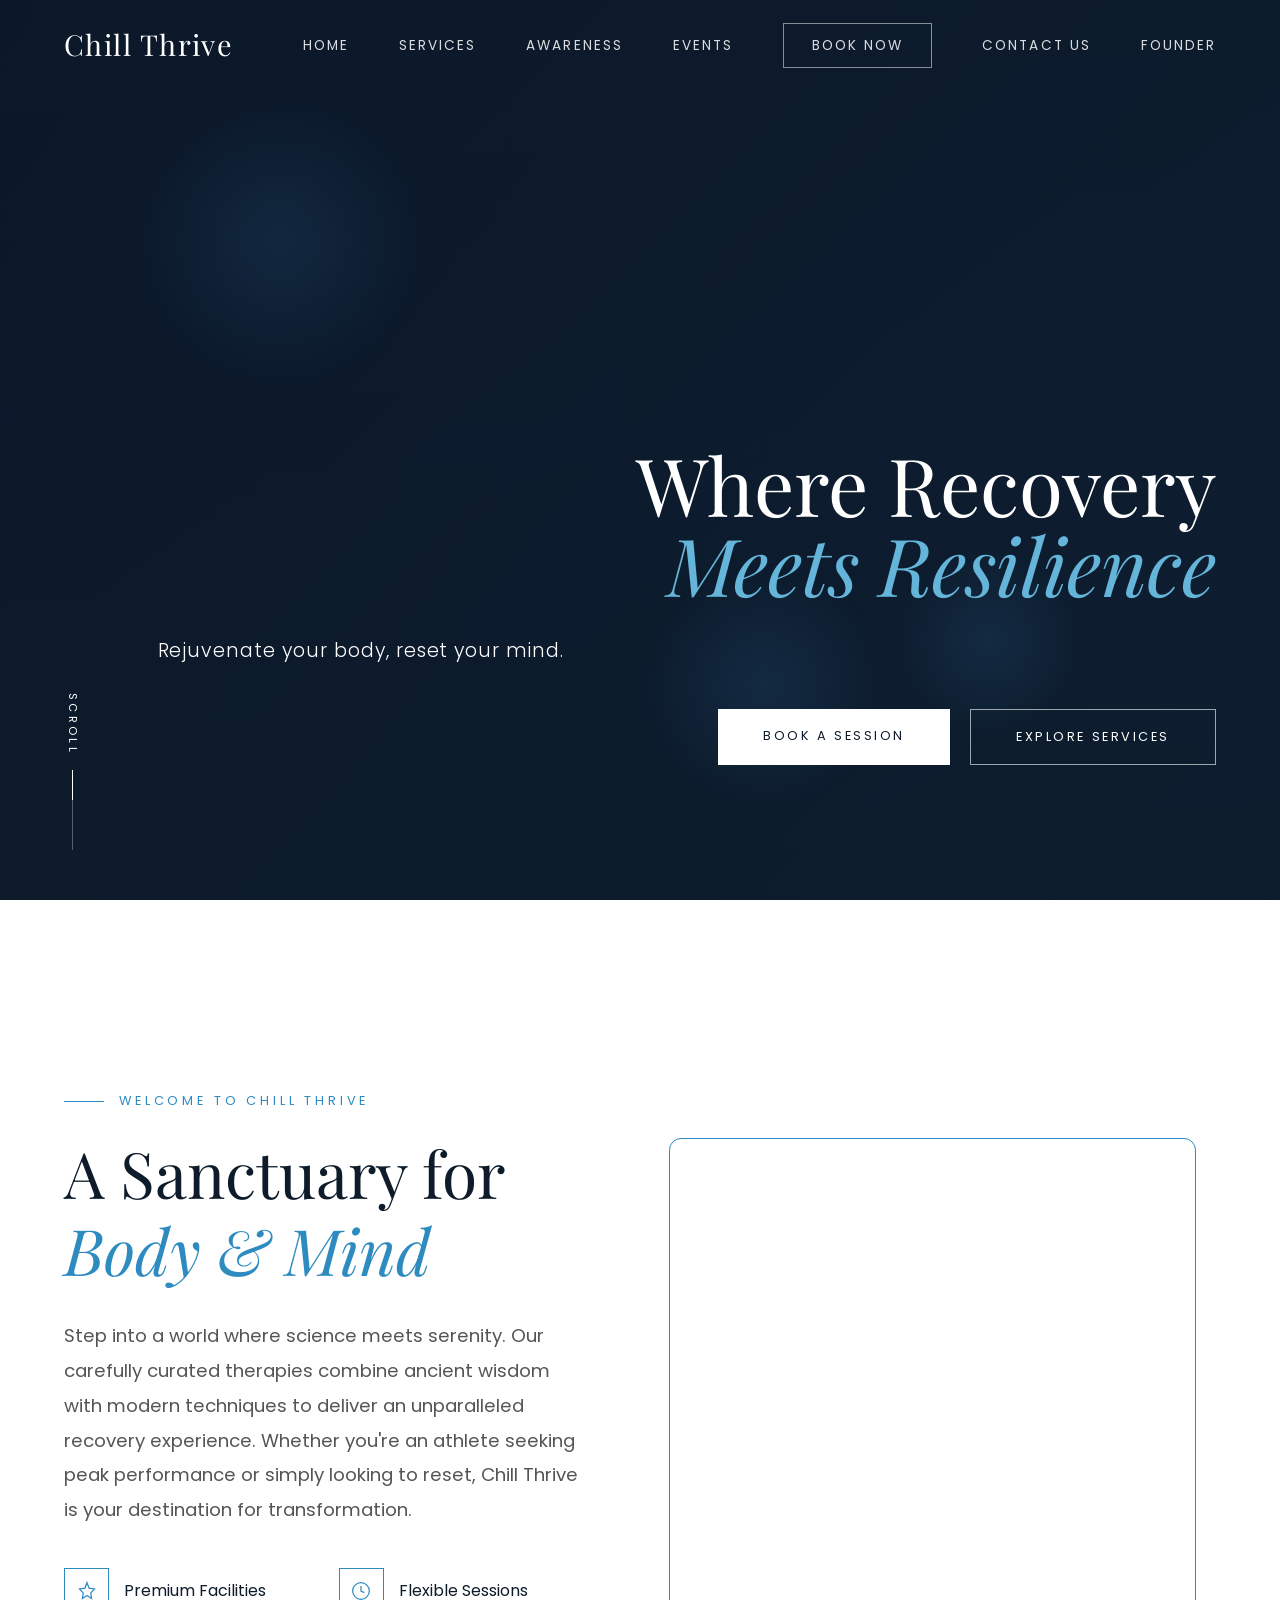
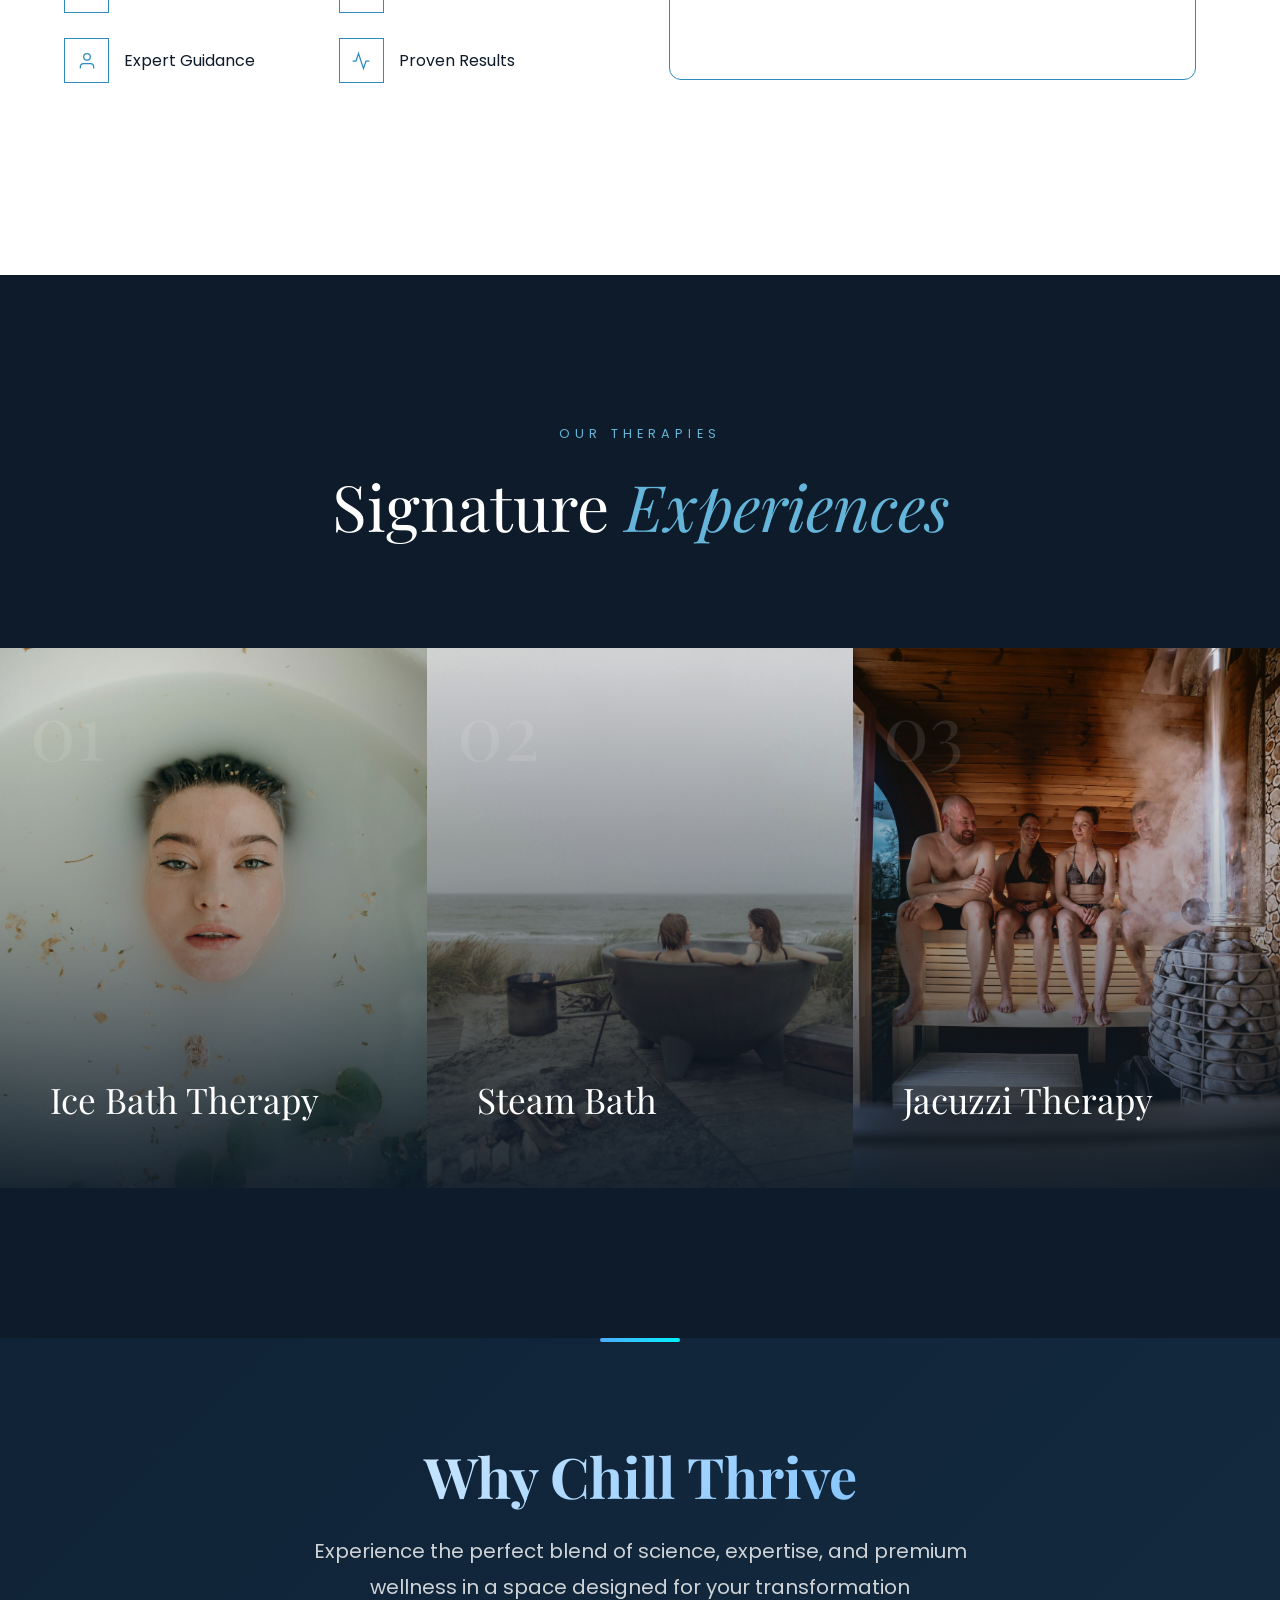
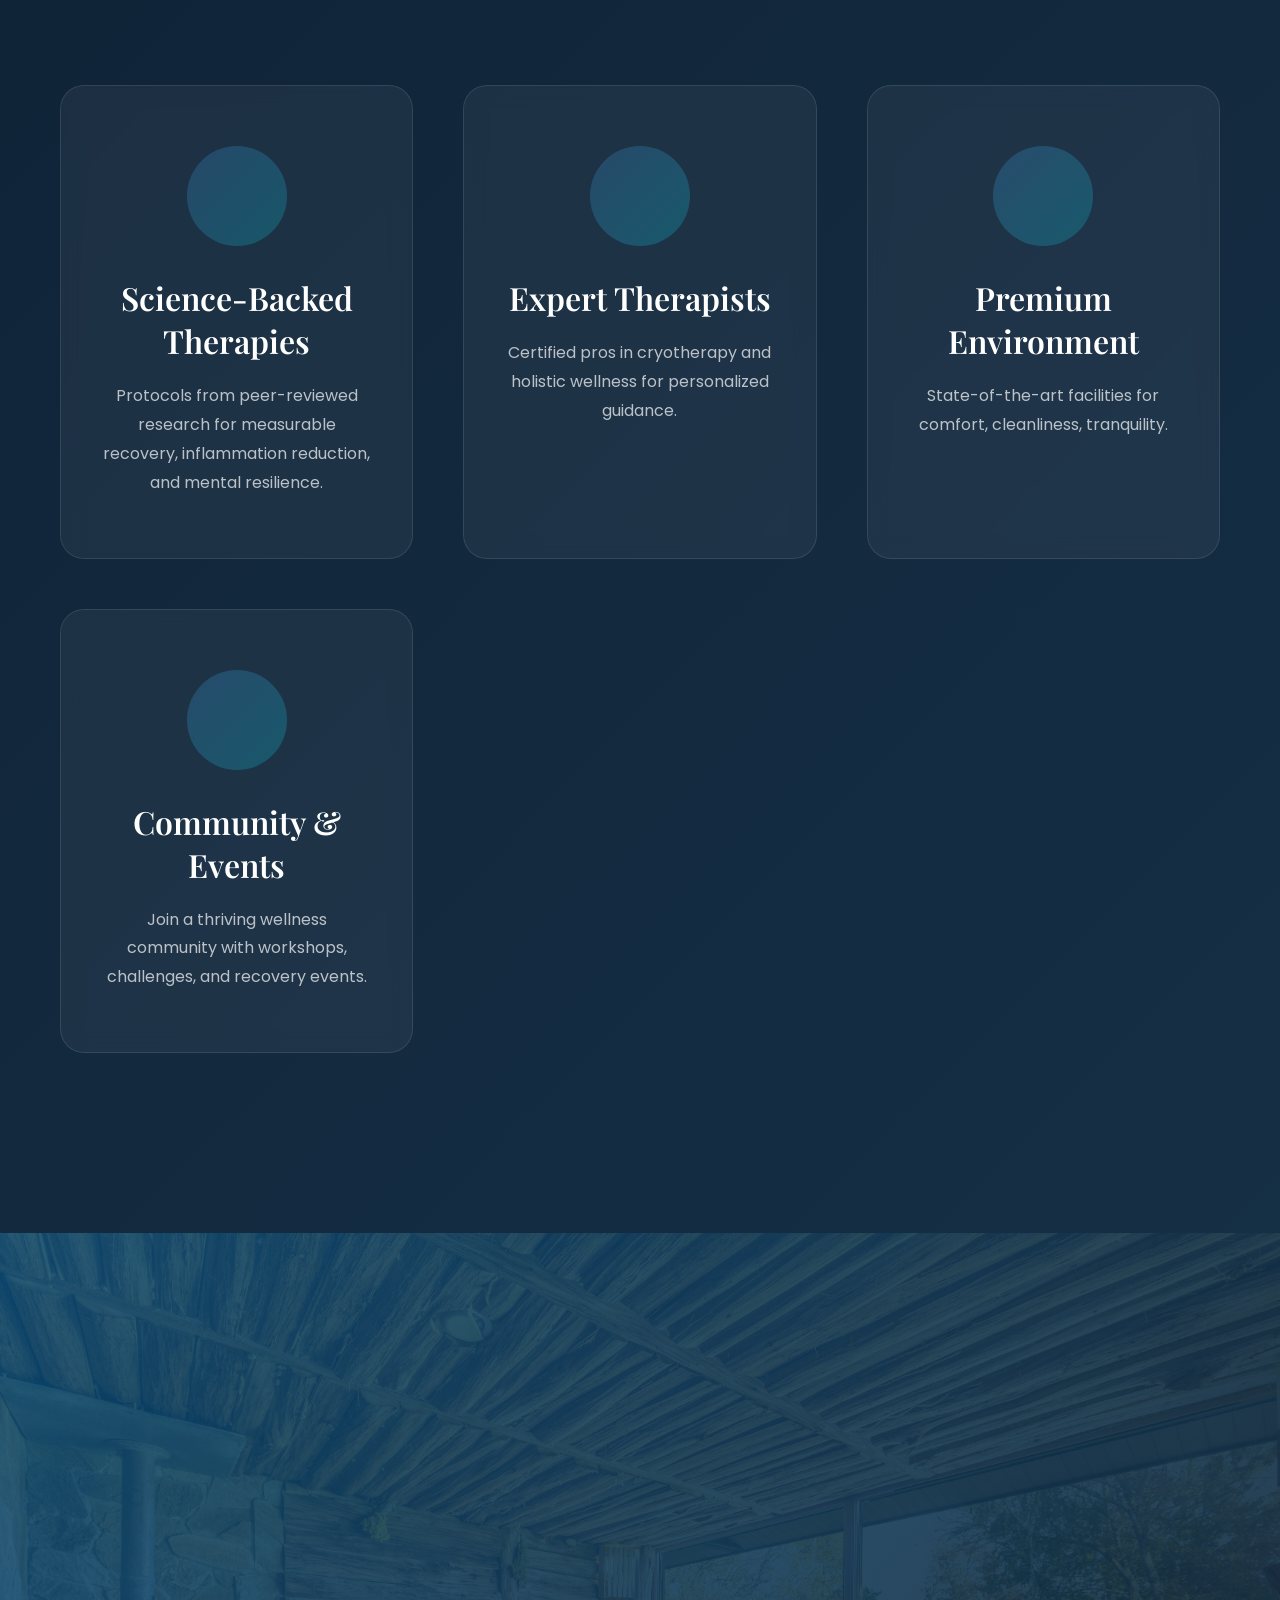
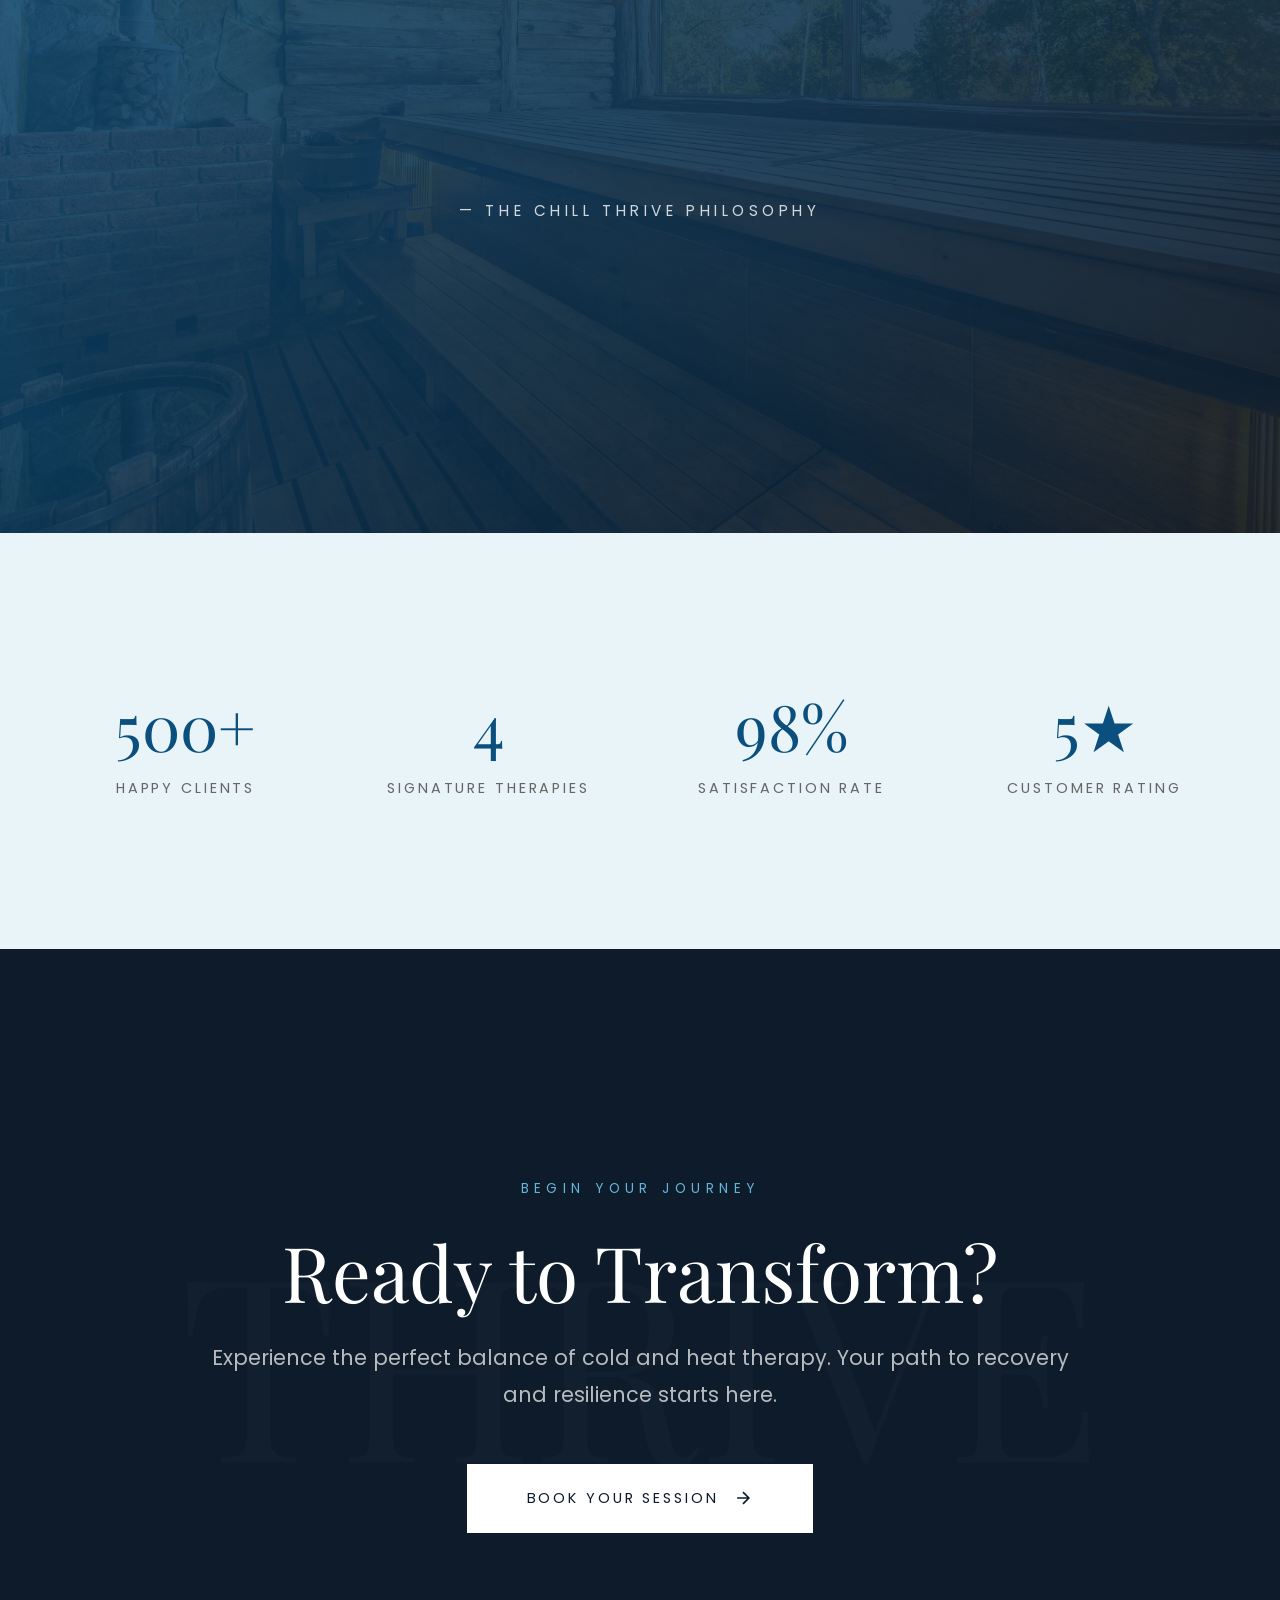
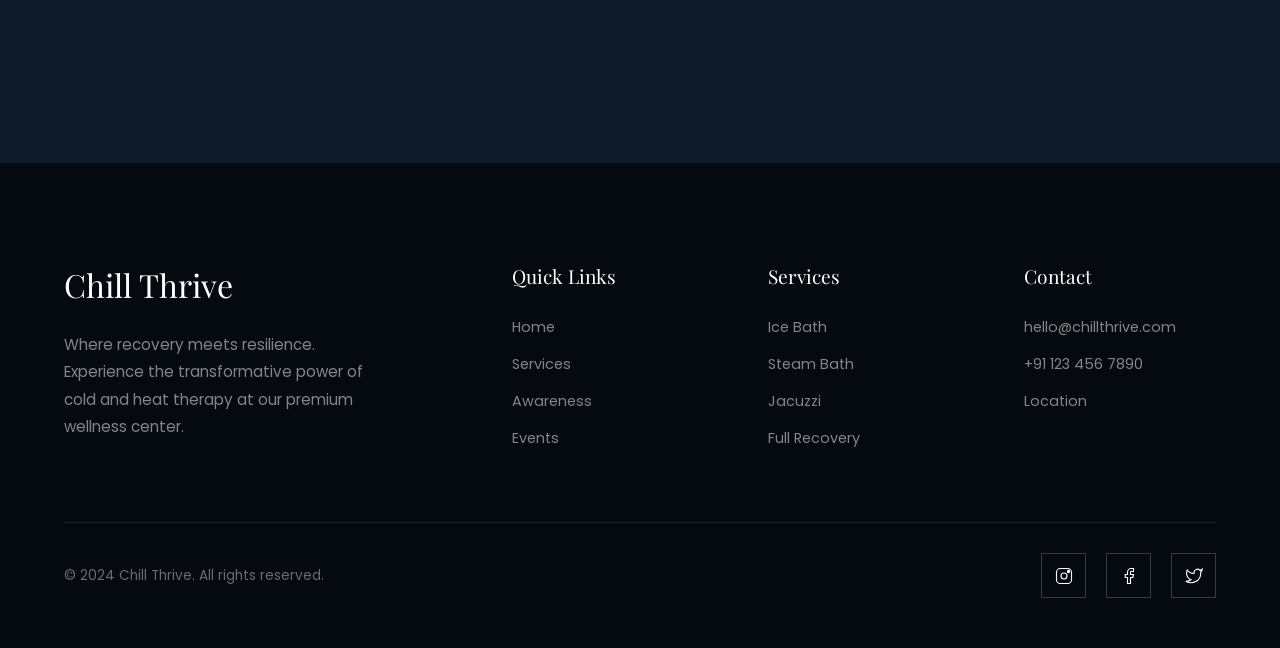
==== commit f3e75eeb: "Update index.html" ====
--- a/index.html
+++ b/index.html
@@ -1097,9 +1097,11 @@
     <ul class="nav-menu" id="navMenu">
       <li><a href="homepage.html">Home</a></li>
       <li><a href="services.html"target="_parent">Services</a></li>
-      <li><a href="Awareness.html"target="_parent">Awareness</a></li>
+      <li><a href="AWARENESS.html"target="_parent">Awareness</a></li>
       <li><a href="events.html" target="_parent">Events</a></li>
       <li><a href="booking.html" class="nav-cta" target="_parent">Book Now</a></li>
+      <li><a href="CONTACT US.html" target="_parent">Contact Us</a></li>
+      <li><a href="FOUNDER.html" target="_parent">Founder</a></li>
     </ul>
   </nav>
 
@@ -1847,4 +1849,5 @@
   </script>
 
 </body>
-</html>+
+</html>
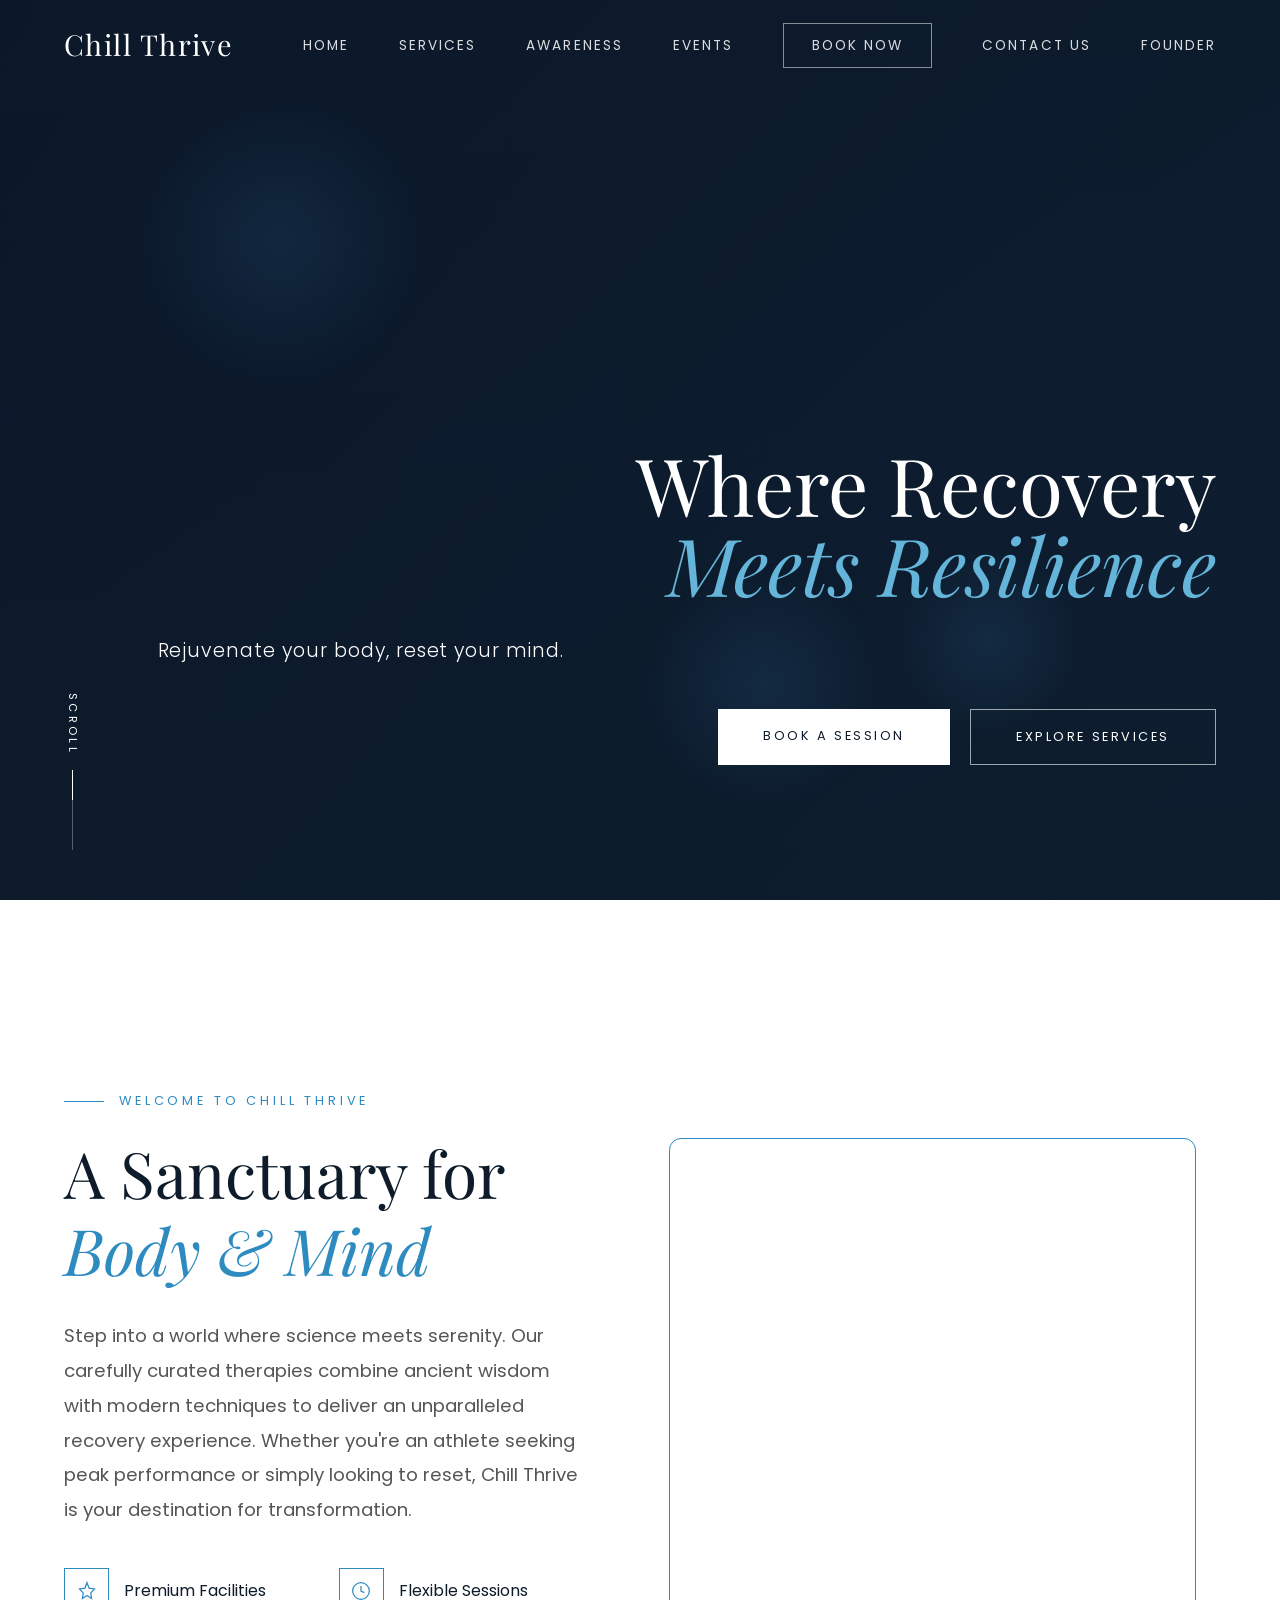
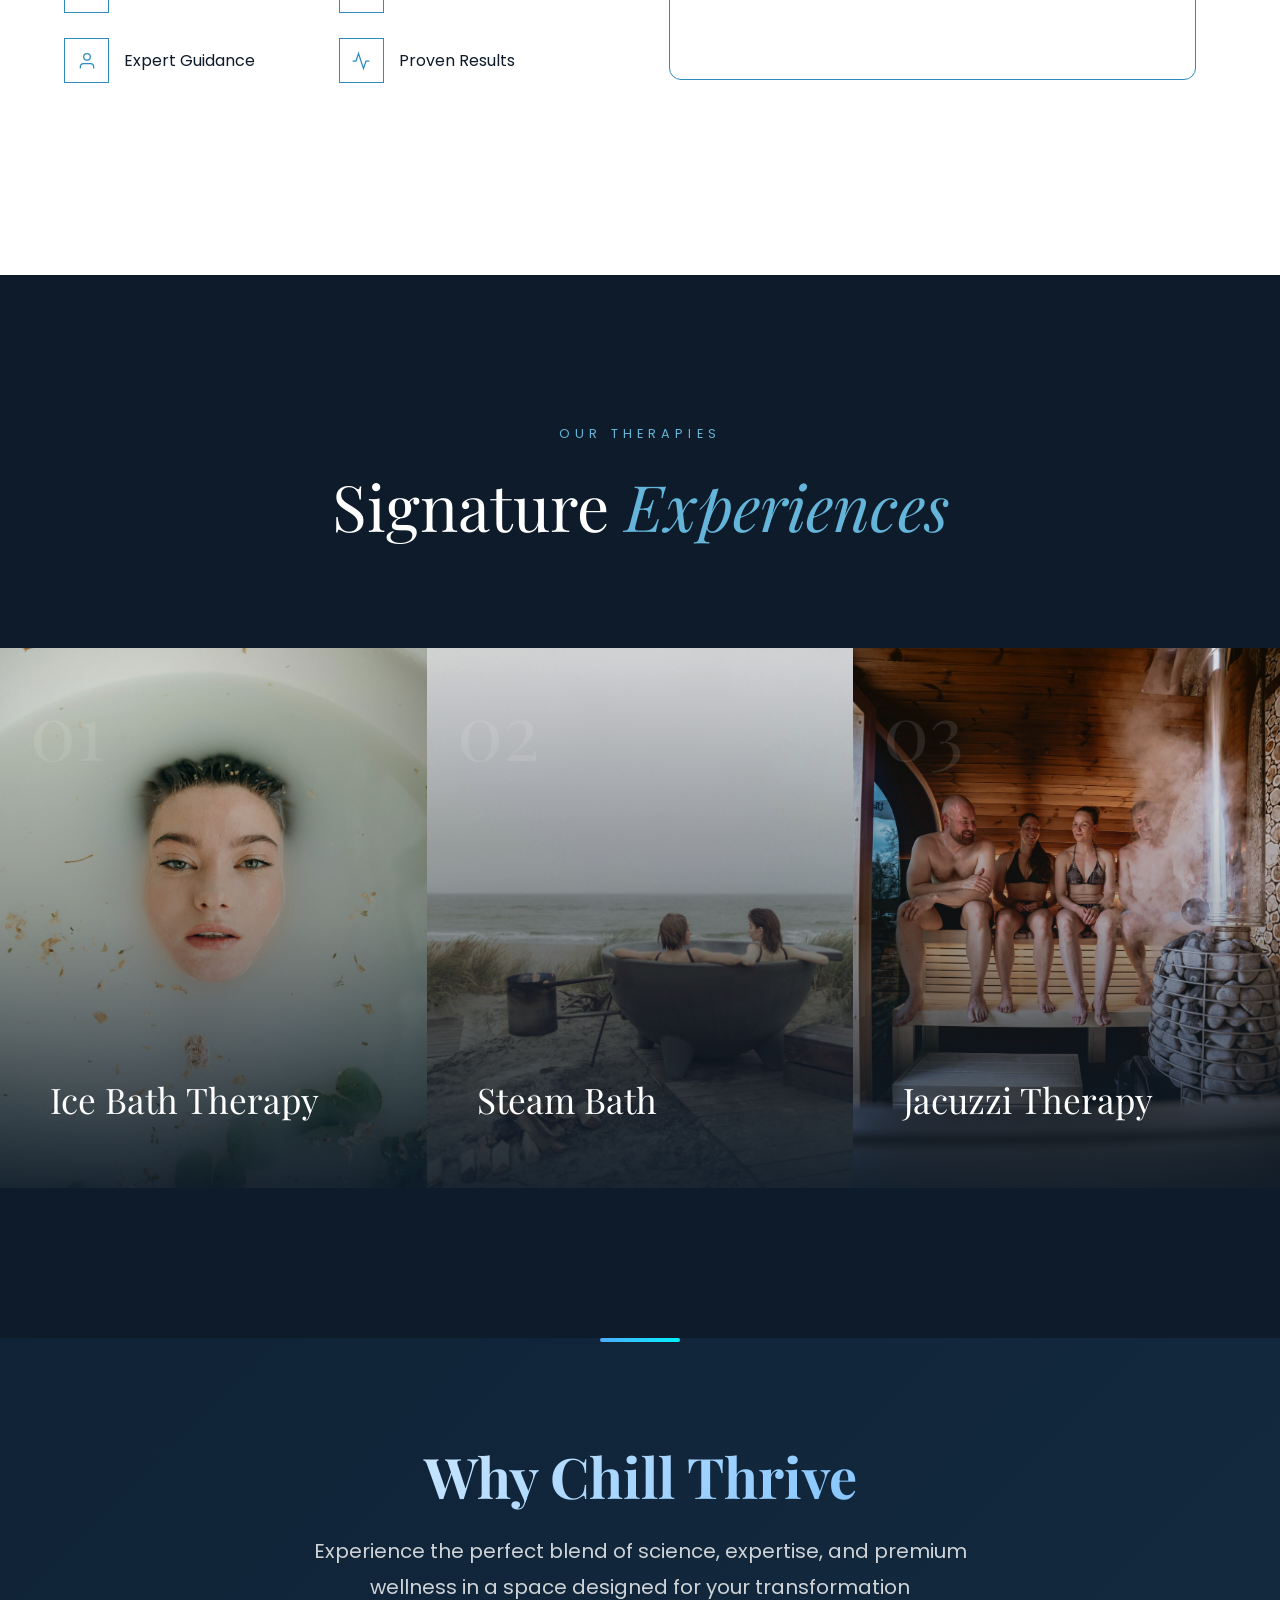
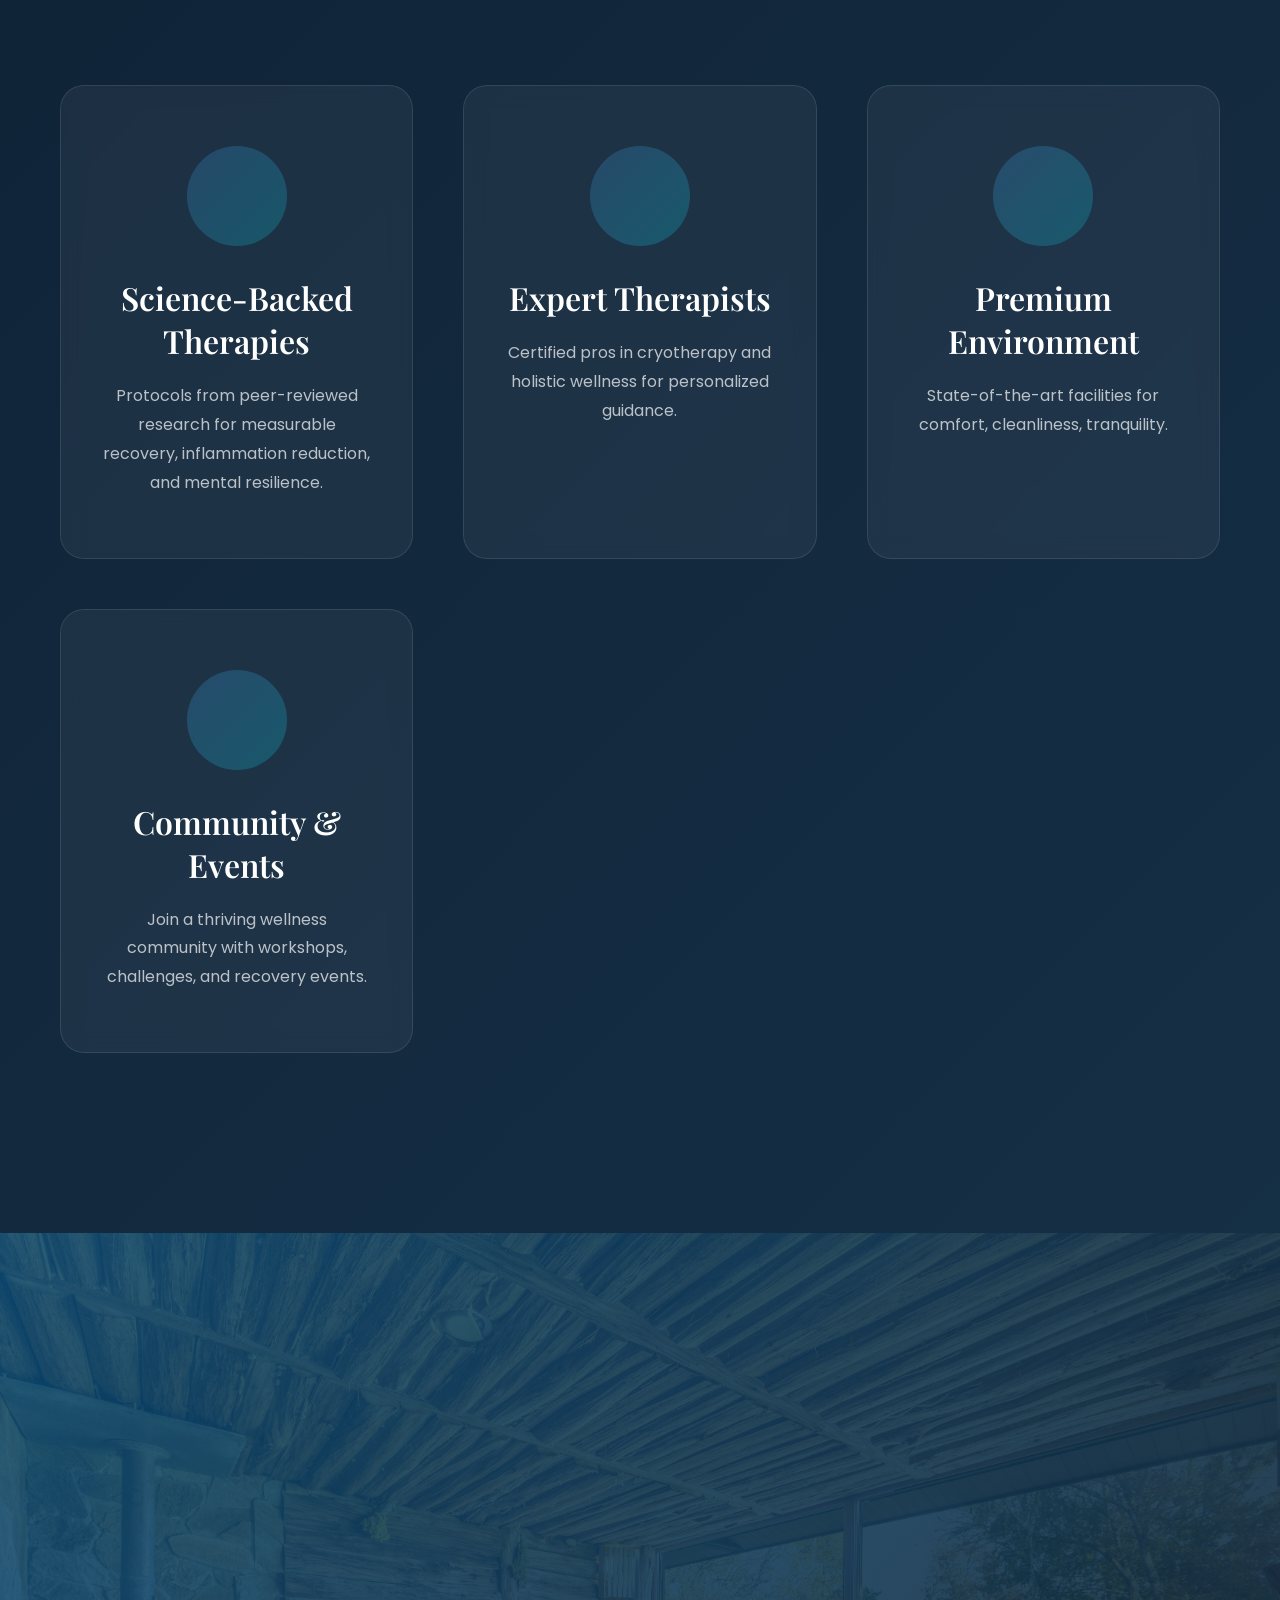
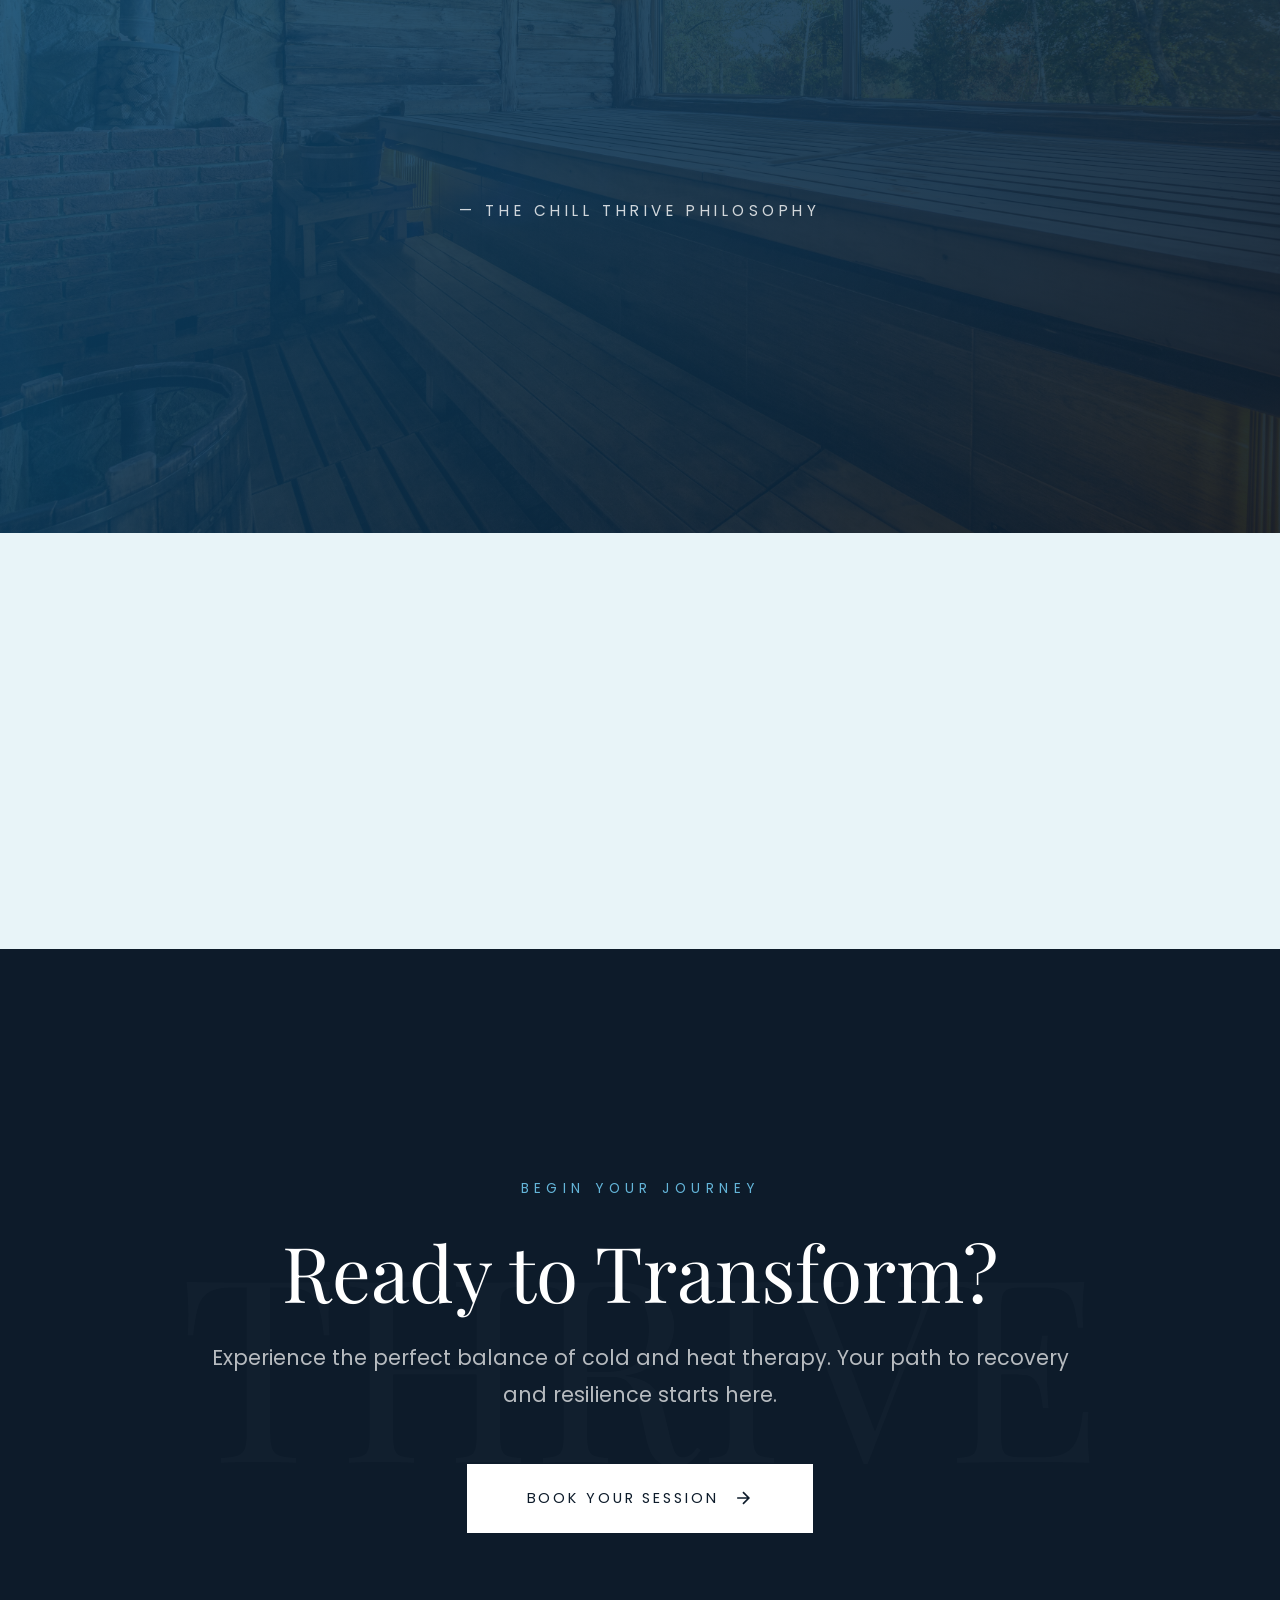
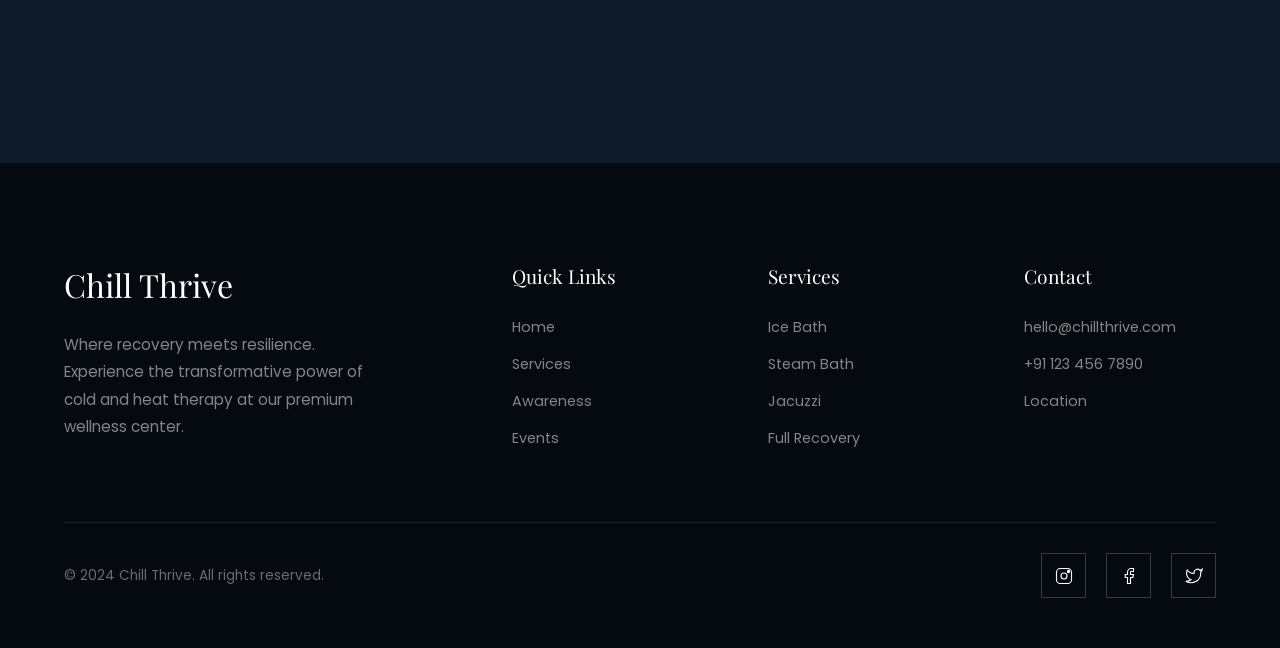
==== commit 01fd8d95: "Update index.html" ====
--- a/index.html
+++ b/index.html
@@ -1095,13 +1095,13 @@
     </div>
 
     <ul class="nav-menu" id="navMenu">
-      <li><a href="homepage.html">Home</a></li>
+      <li><a href="index.html">Home</a></li>
       <li><a href="services.html"target="_parent">Services</a></li>
       <li><a href="AWARENESS.html"target="_parent">Awareness</a></li>
       <li><a href="events.html" target="_parent">Events</a></li>
       <li><a href="booking.html" class="nav-cta" target="_parent">Book Now</a></li>
-      <li><a href="CONTACT US.html" target="_parent">Contact Us</a></li>
-      <li><a href="FOUNDER.html" target="_parent">Founder</a></li>
+      <li><a href="CONTACT US.htm" target="_parent">Contact Us</a></li>
+      <li><a href="founder.html" target="_parent">Founder</a></li>
     </ul>
   </nav>
 
@@ -1851,3 +1851,4 @@
 </body>
 
 </html>
+
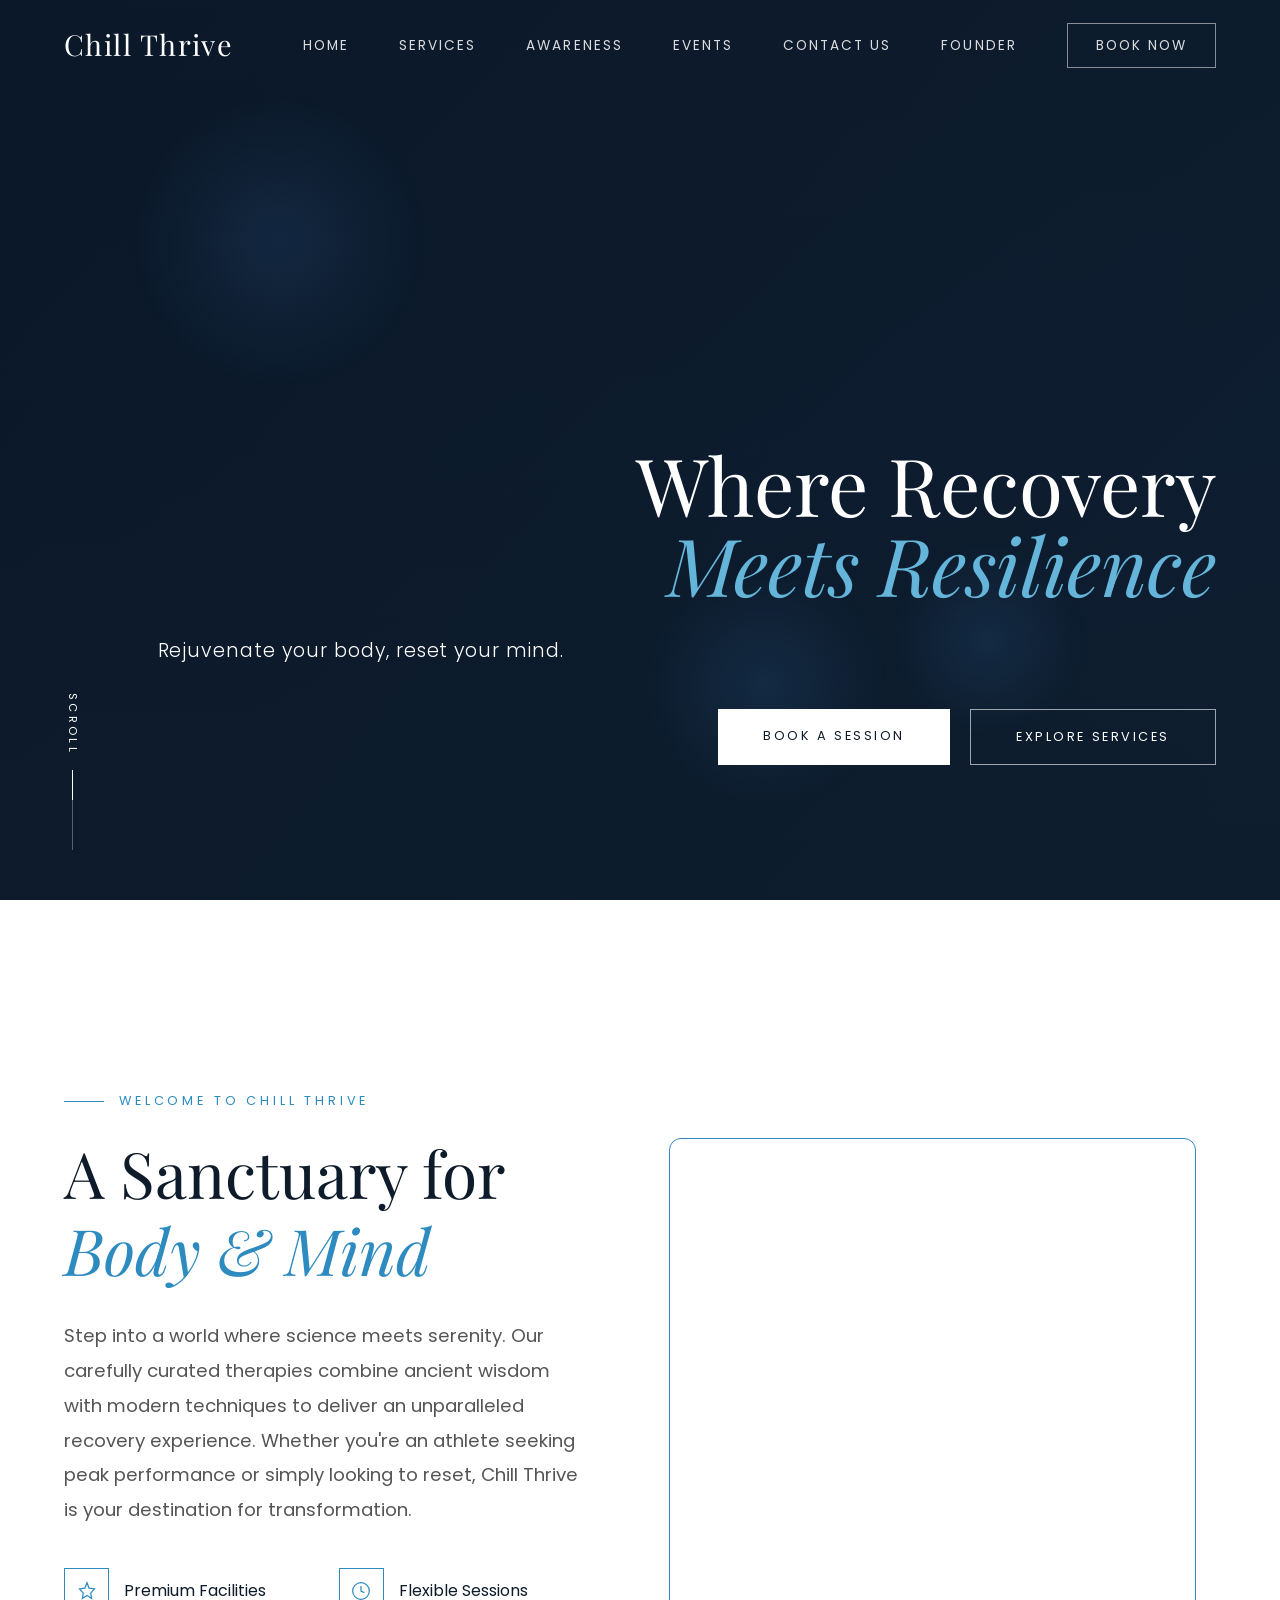
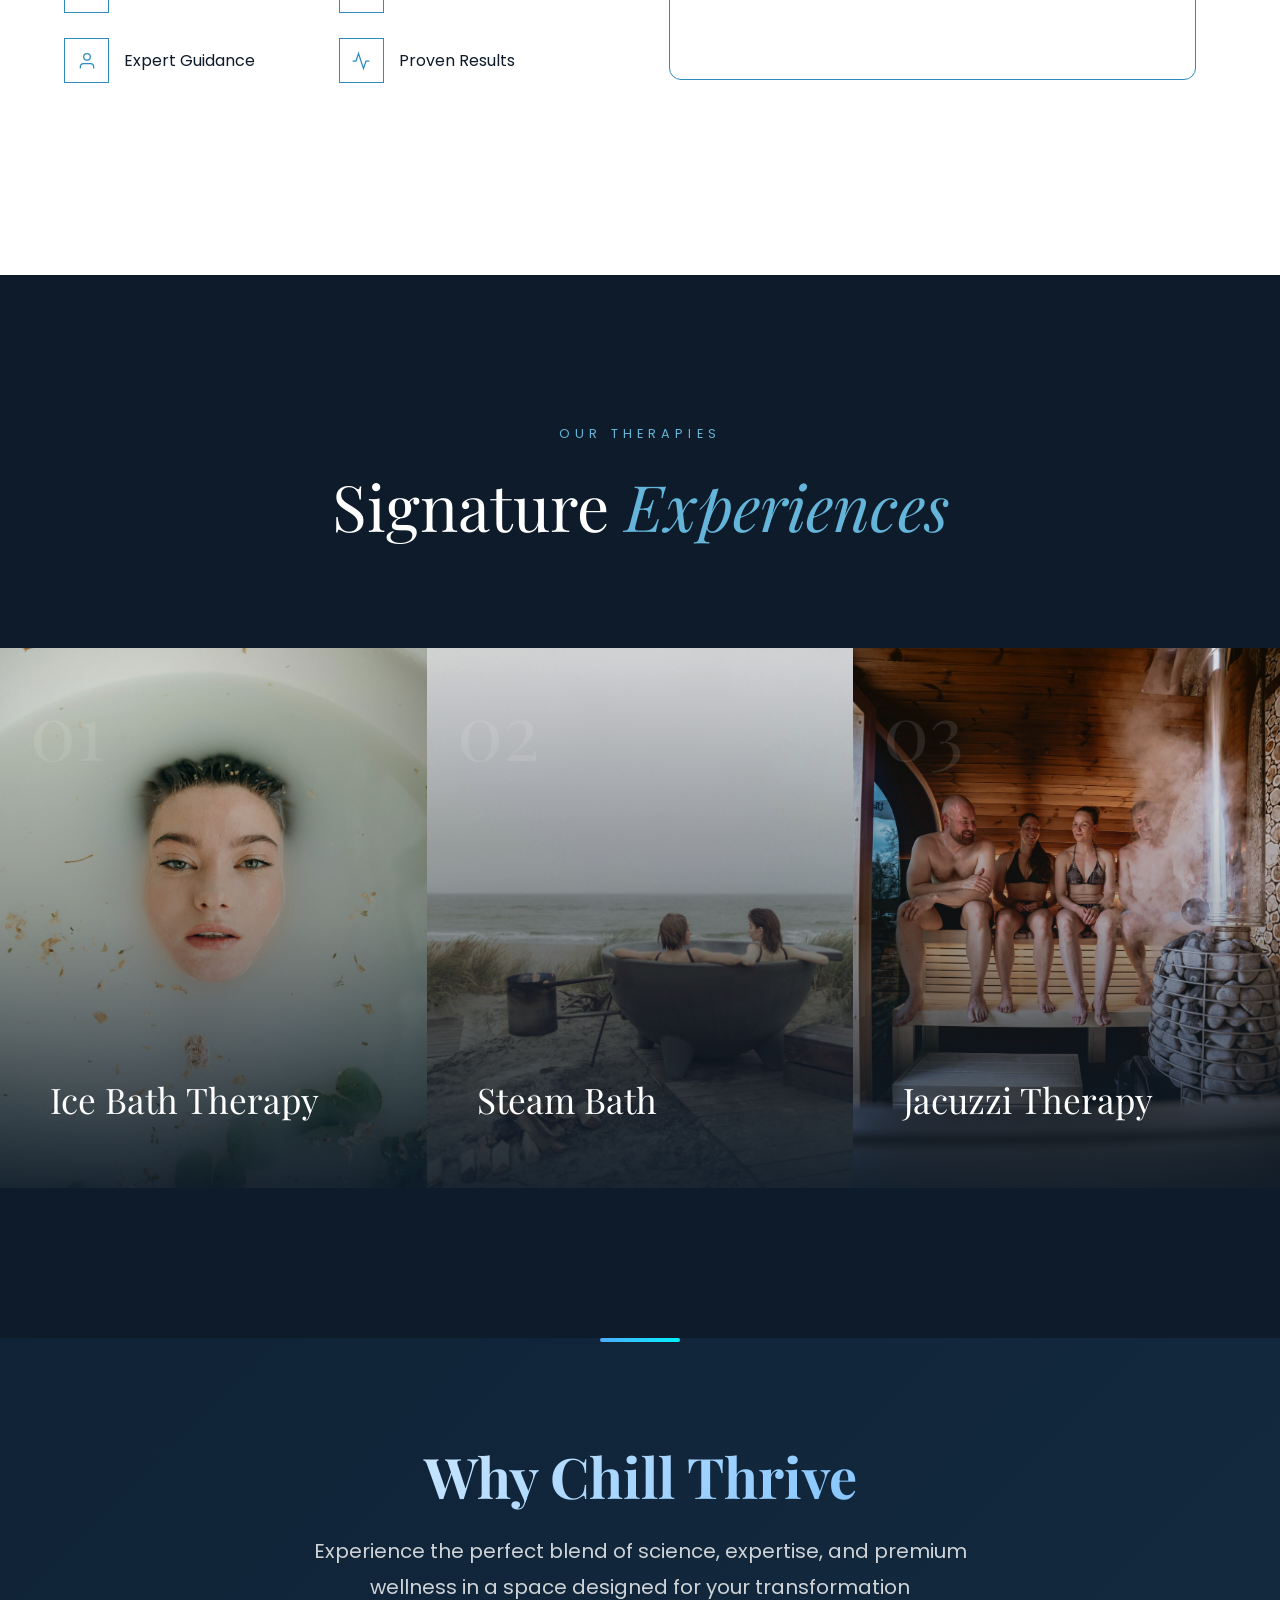
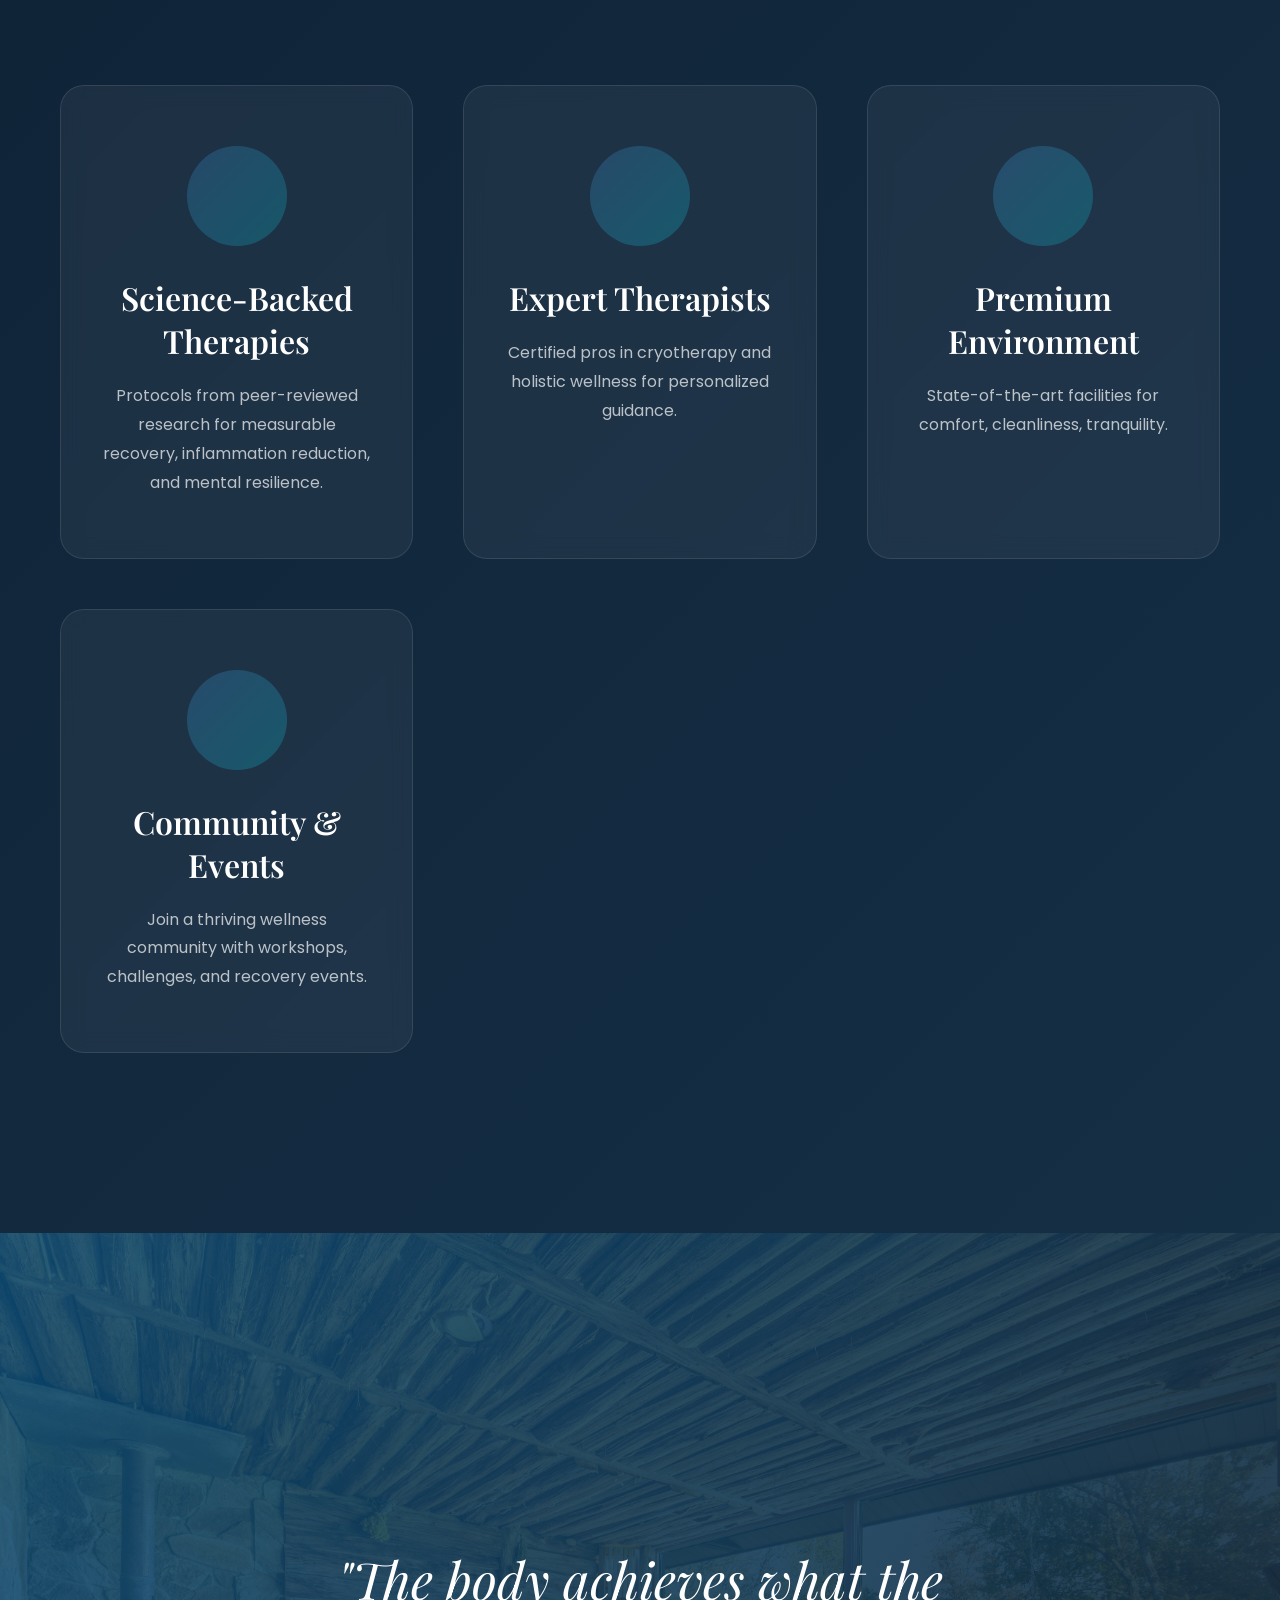
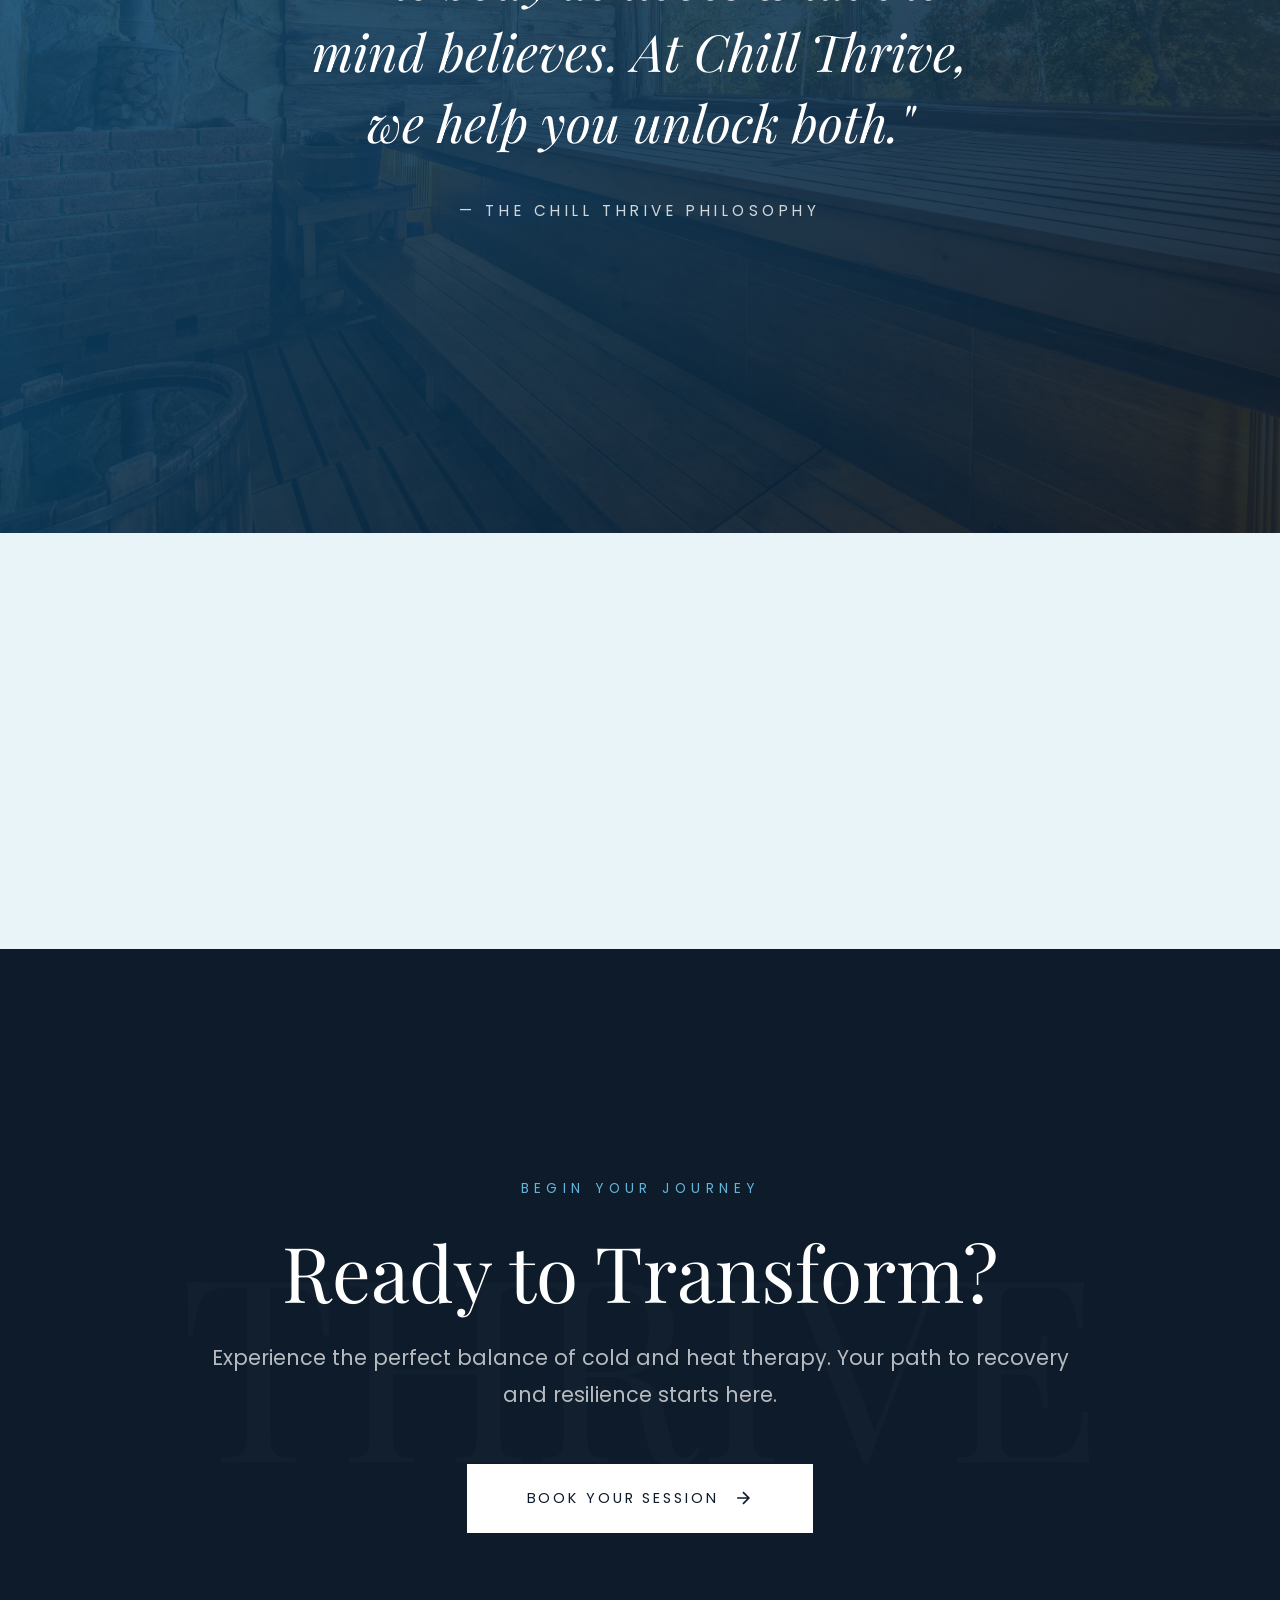
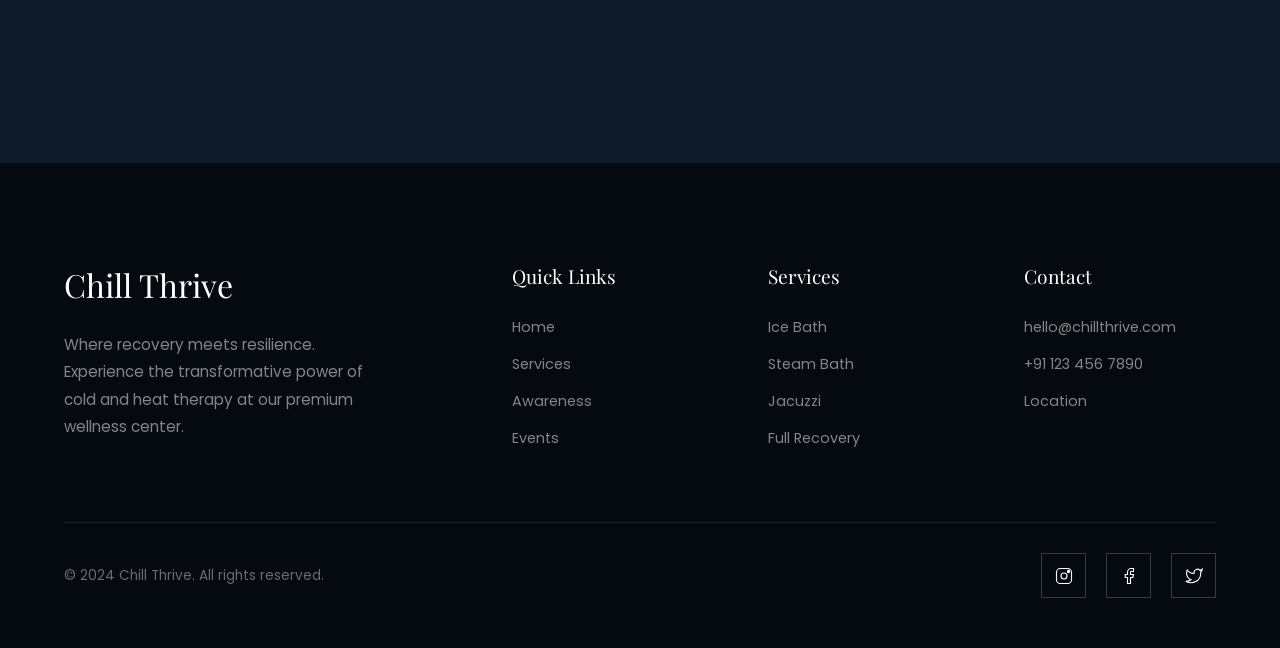
==== commit 11ceb1d2: "Update index.html" ====
--- a/index.html
+++ b/index.html
@@ -1099,9 +1099,9 @@
       <li><a href="services.html"target="_parent">Services</a></li>
       <li><a href="AWARENESS.html"target="_parent">Awareness</a></li>
       <li><a href="events.html" target="_parent">Events</a></li>
-      <li><a href="booking.html" class="nav-cta" target="_parent">Book Now</a></li>
       <li><a href="CONTACT US.htm" target="_parent">Contact Us</a></li>
       <li><a href="founder.html" target="_parent">Founder</a></li>
+      <li><a href="booking.html" class="nav-cta" target="_parent">Book Now</a></li>
     </ul>
   </nav>
 
@@ -1852,3 +1852,4 @@
 
 </html>
 
+
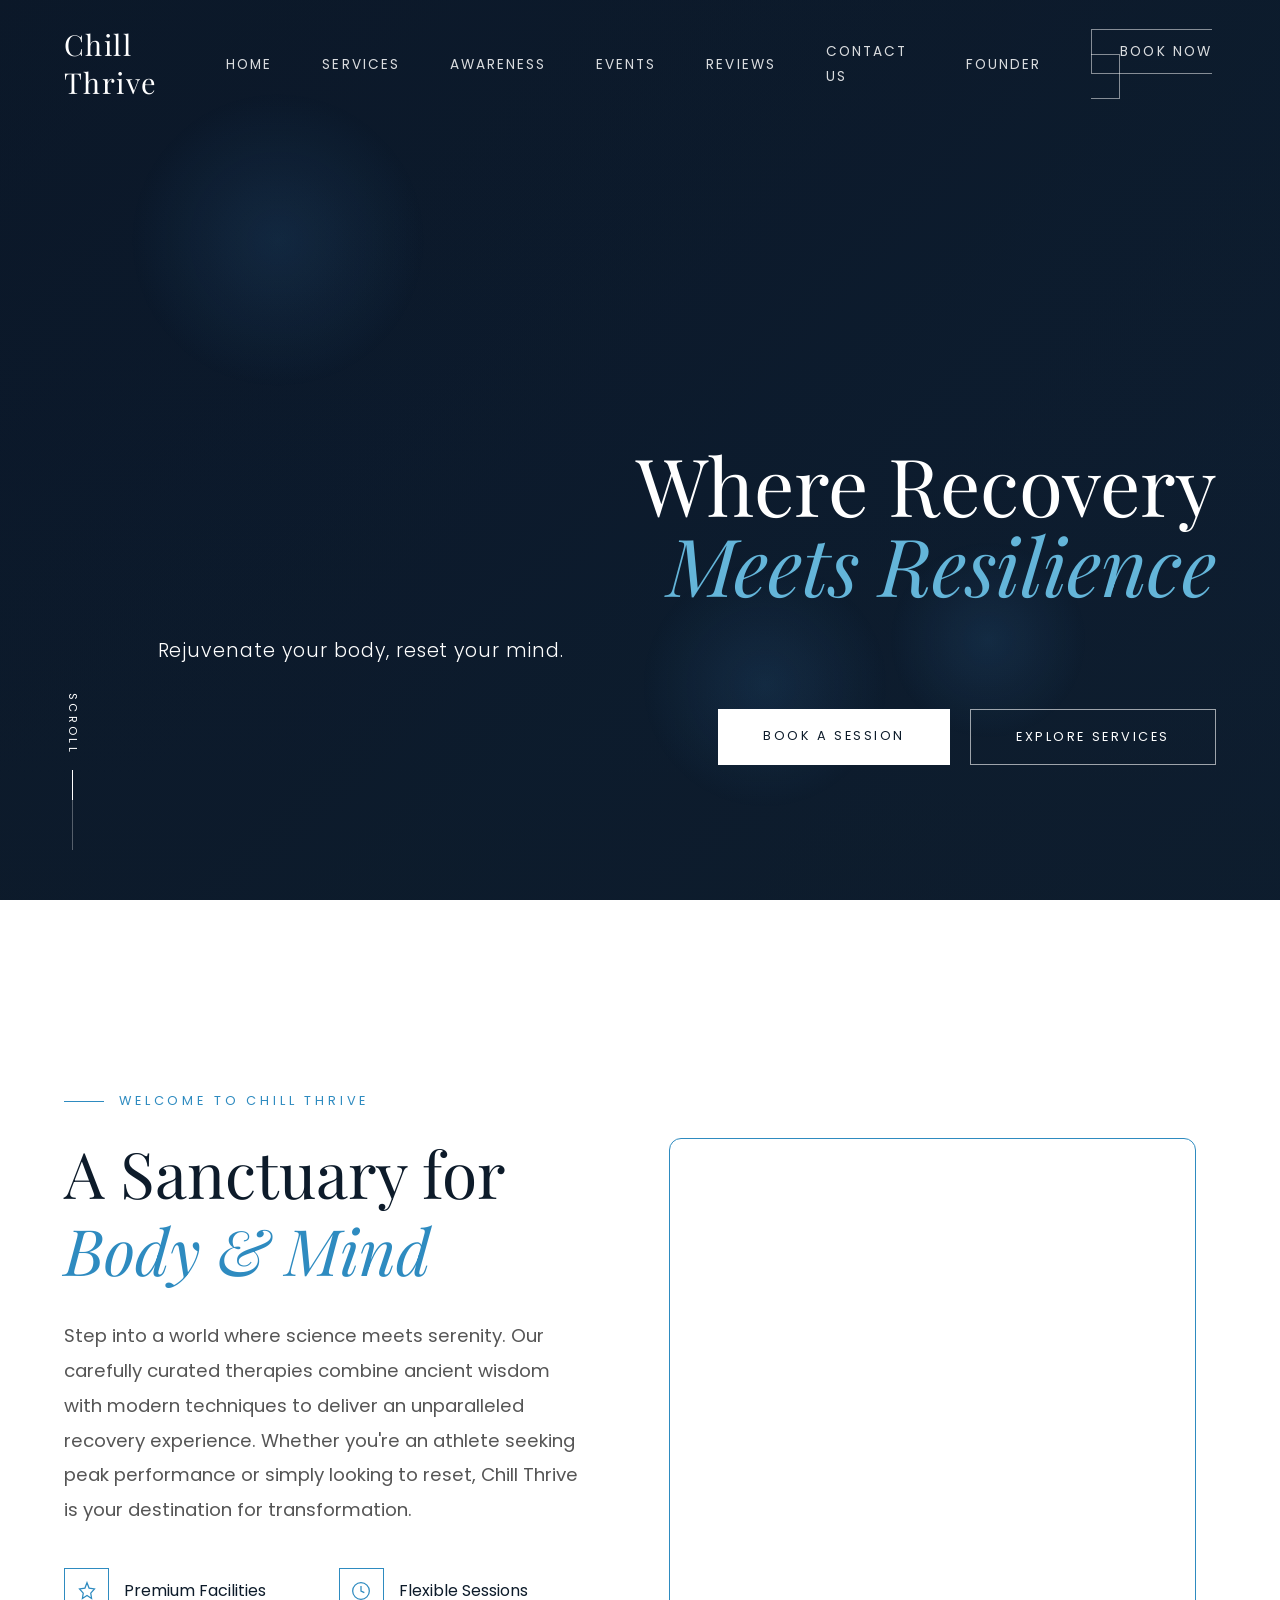
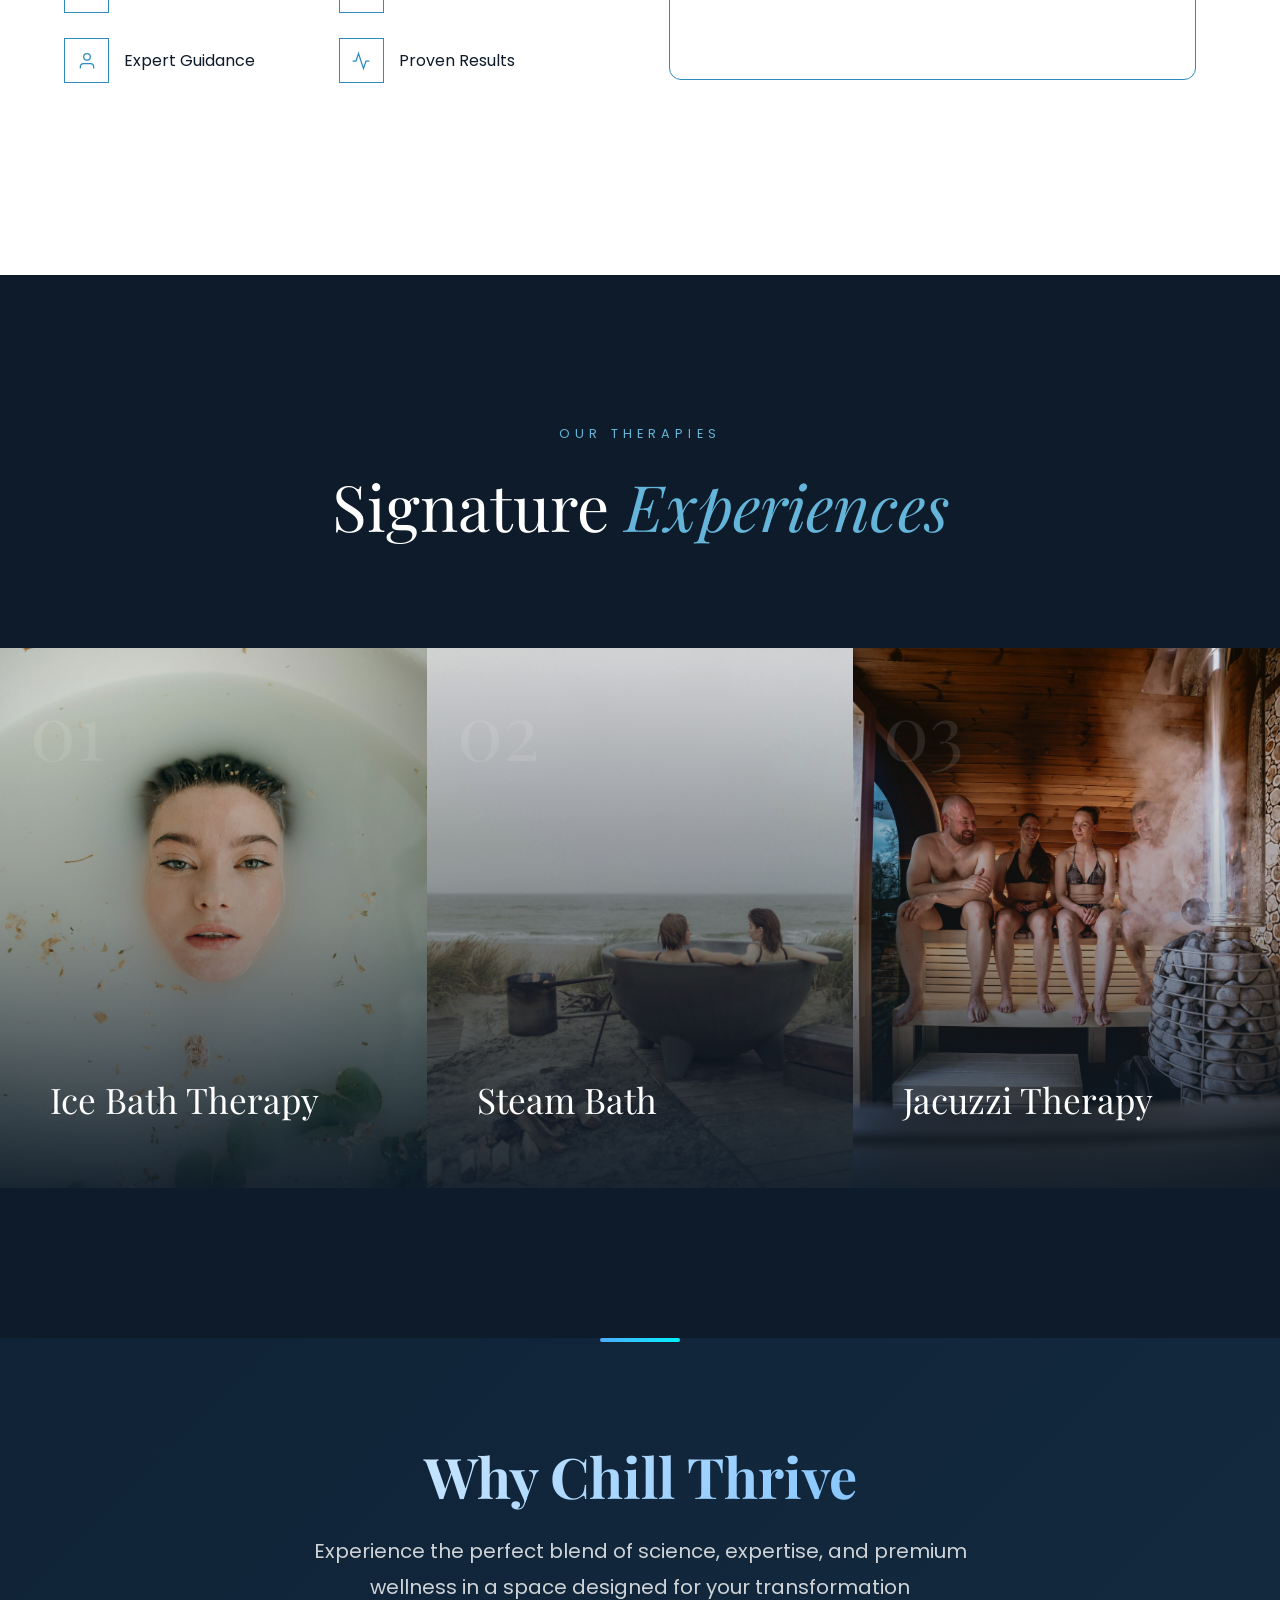
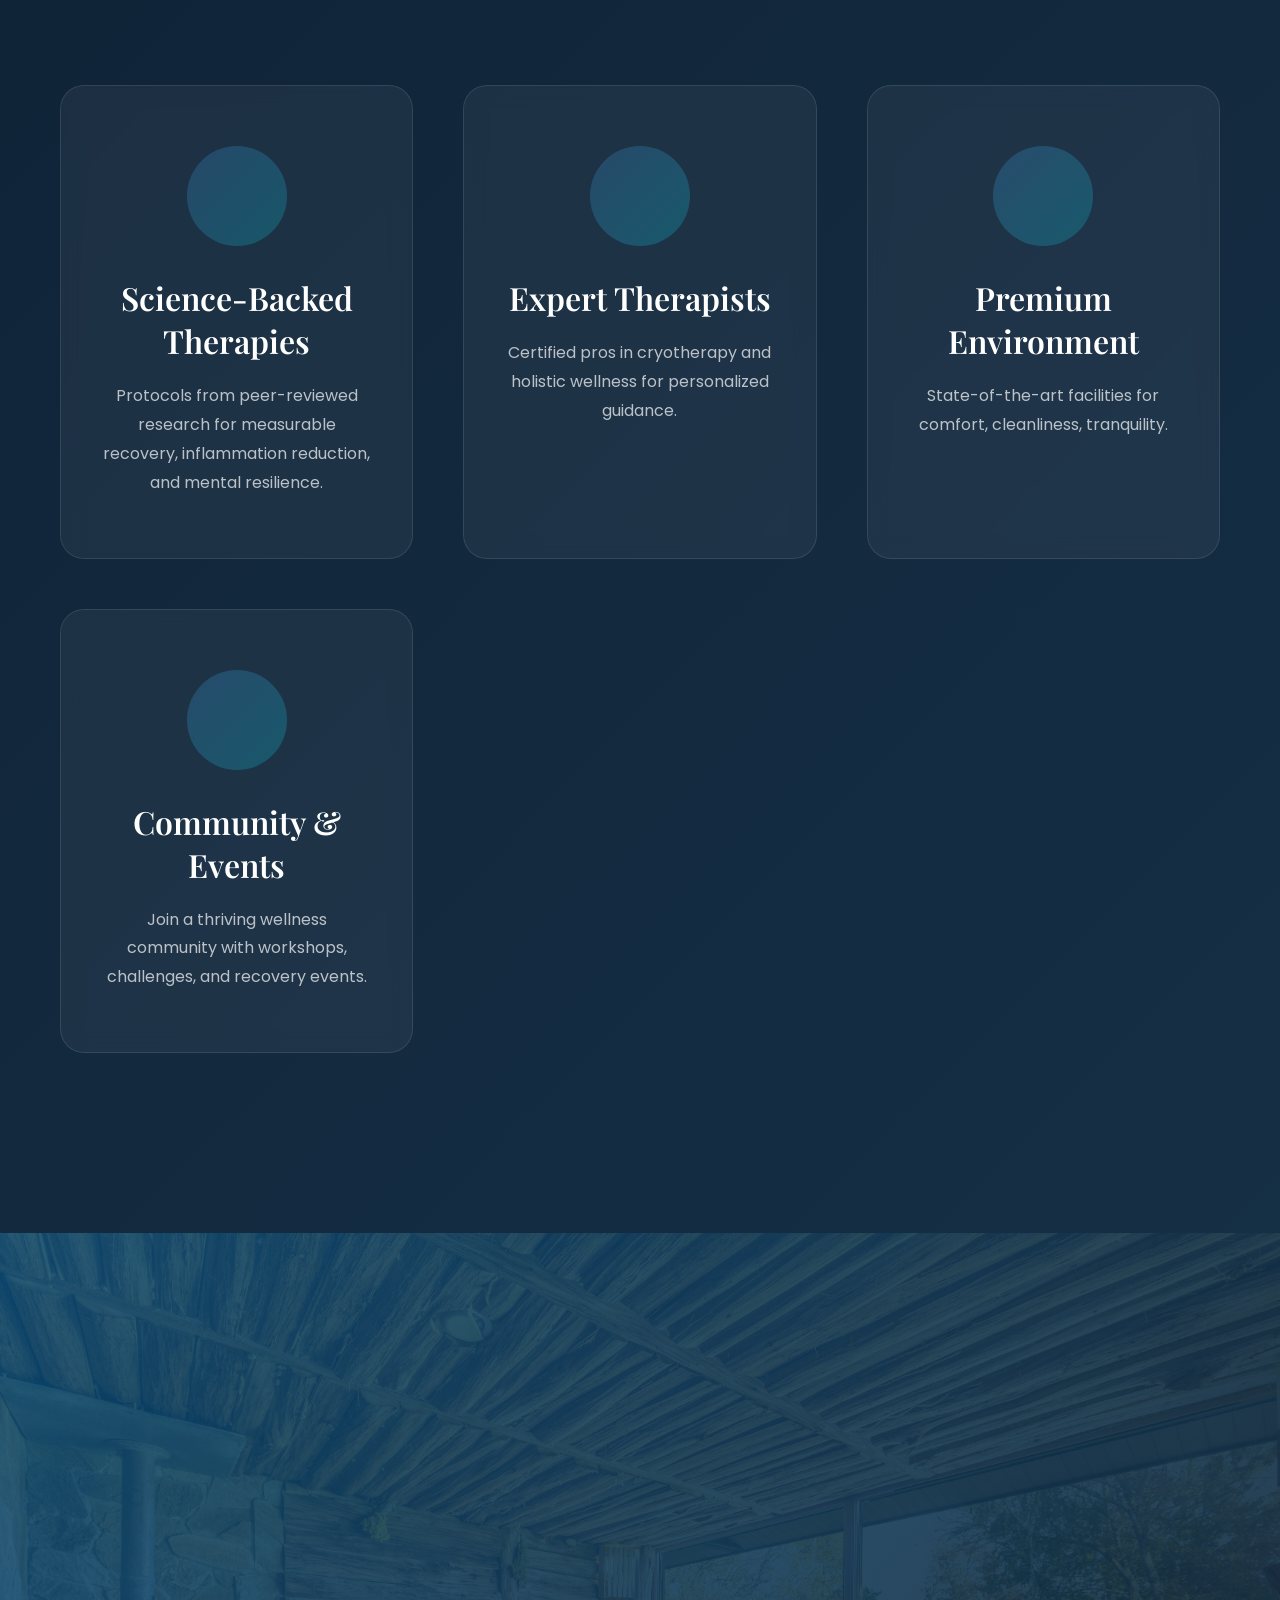
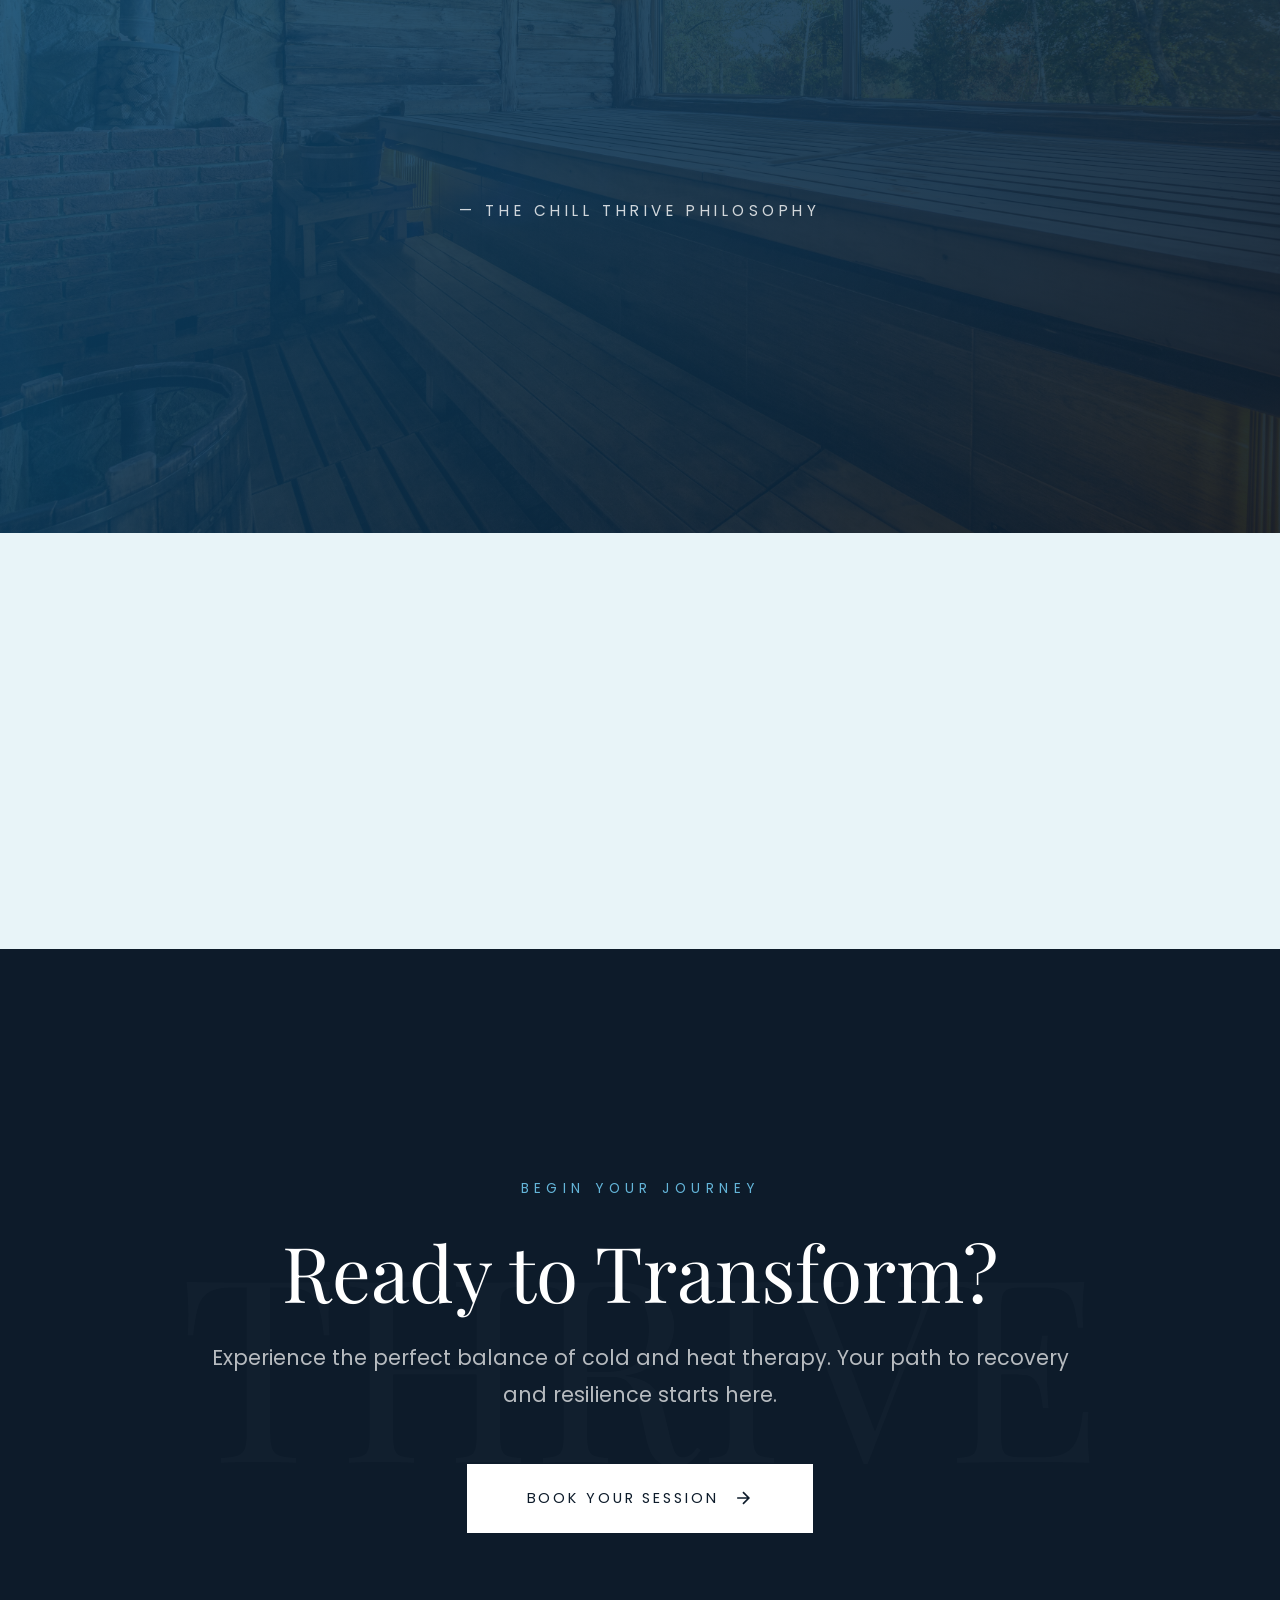
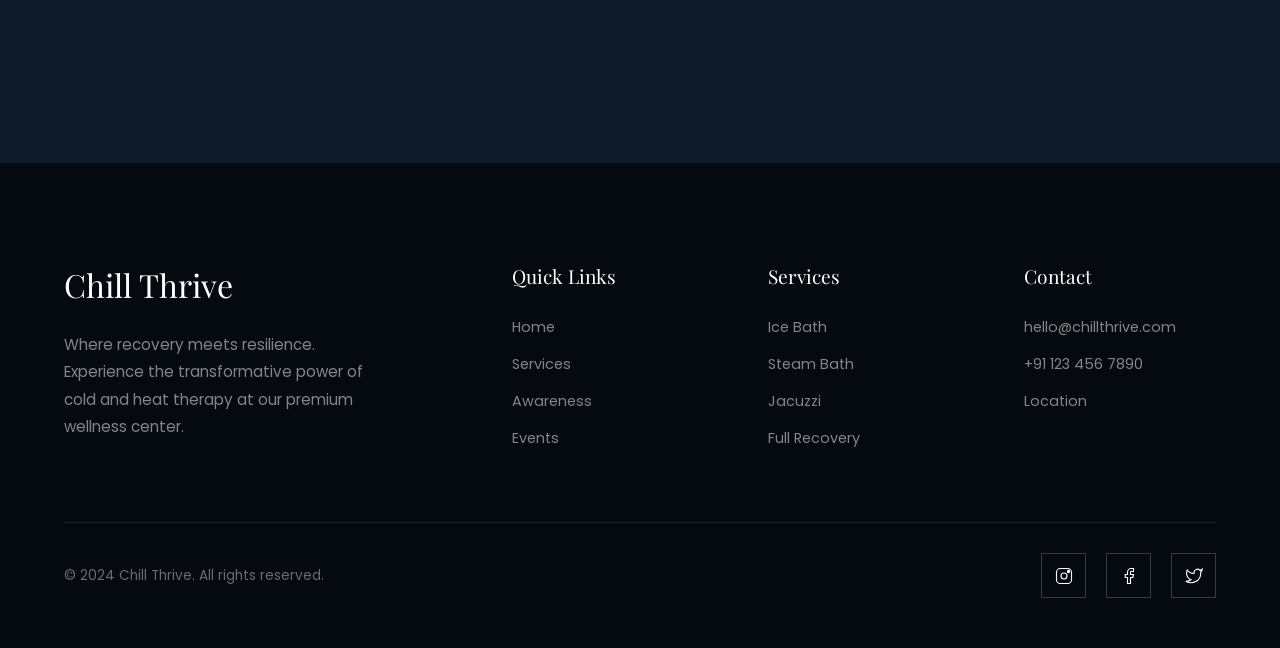
==== commit 797df3f3: "Update index.html" ====
--- a/index.html
+++ b/index.html
@@ -1098,7 +1098,8 @@
       <li><a href="index.html">Home</a></li>
       <li><a href="services.html"target="_parent">Services</a></li>
       <li><a href="AWARENESS.html"target="_parent">Awareness</a></li>
-      <li><a href="events.html" target="_parent">Events</a></li>
+      <li><a href="event.html" target="_parent">Events</a></li>
+       <li><a href="TESTIMONIALS.html" target="_parent">Reviews</a></li>
       <li><a href="CONTACT US.htm" target="_parent">Contact Us</a></li>
       <li><a href="founder.html" target="_parent">Founder</a></li>
       <li><a href="booking.html" class="nav-cta" target="_parent">Book Now</a></li>
@@ -1853,3 +1854,5 @@
 </html>
 
 
+
+
